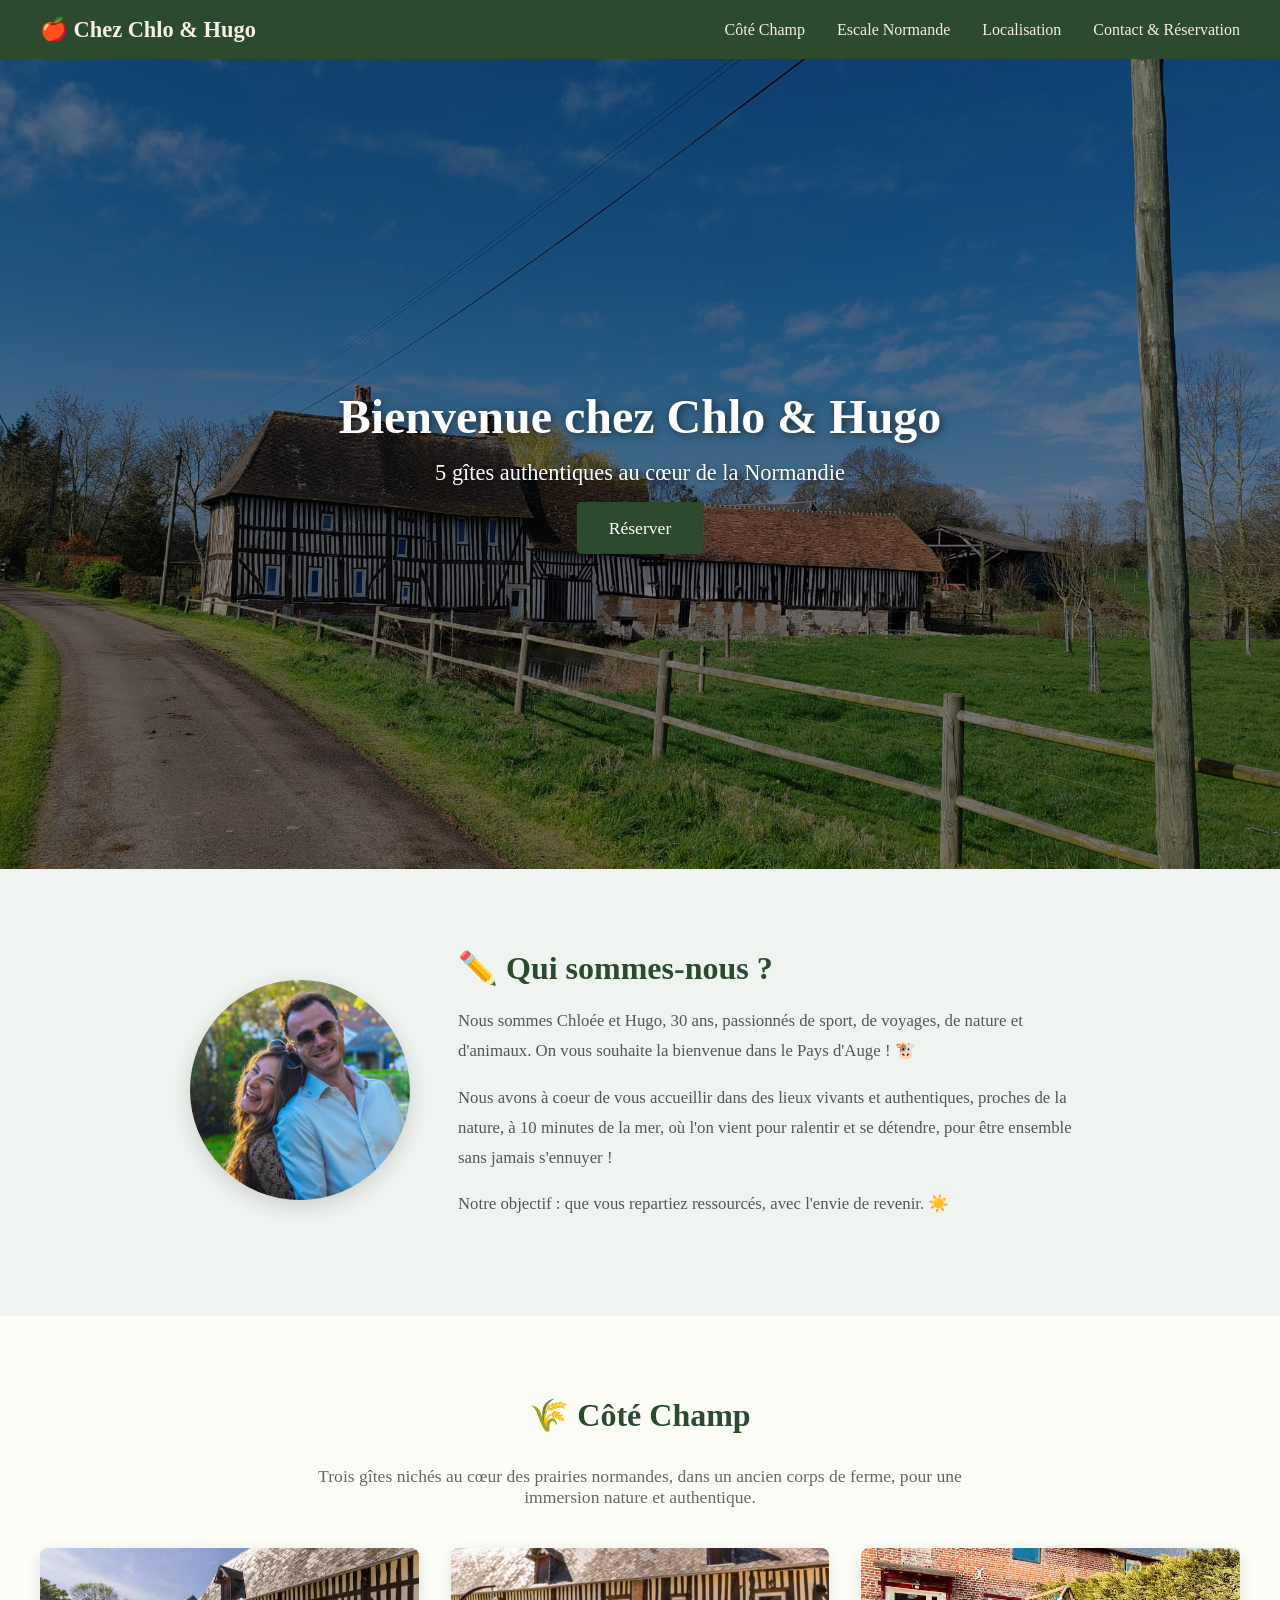
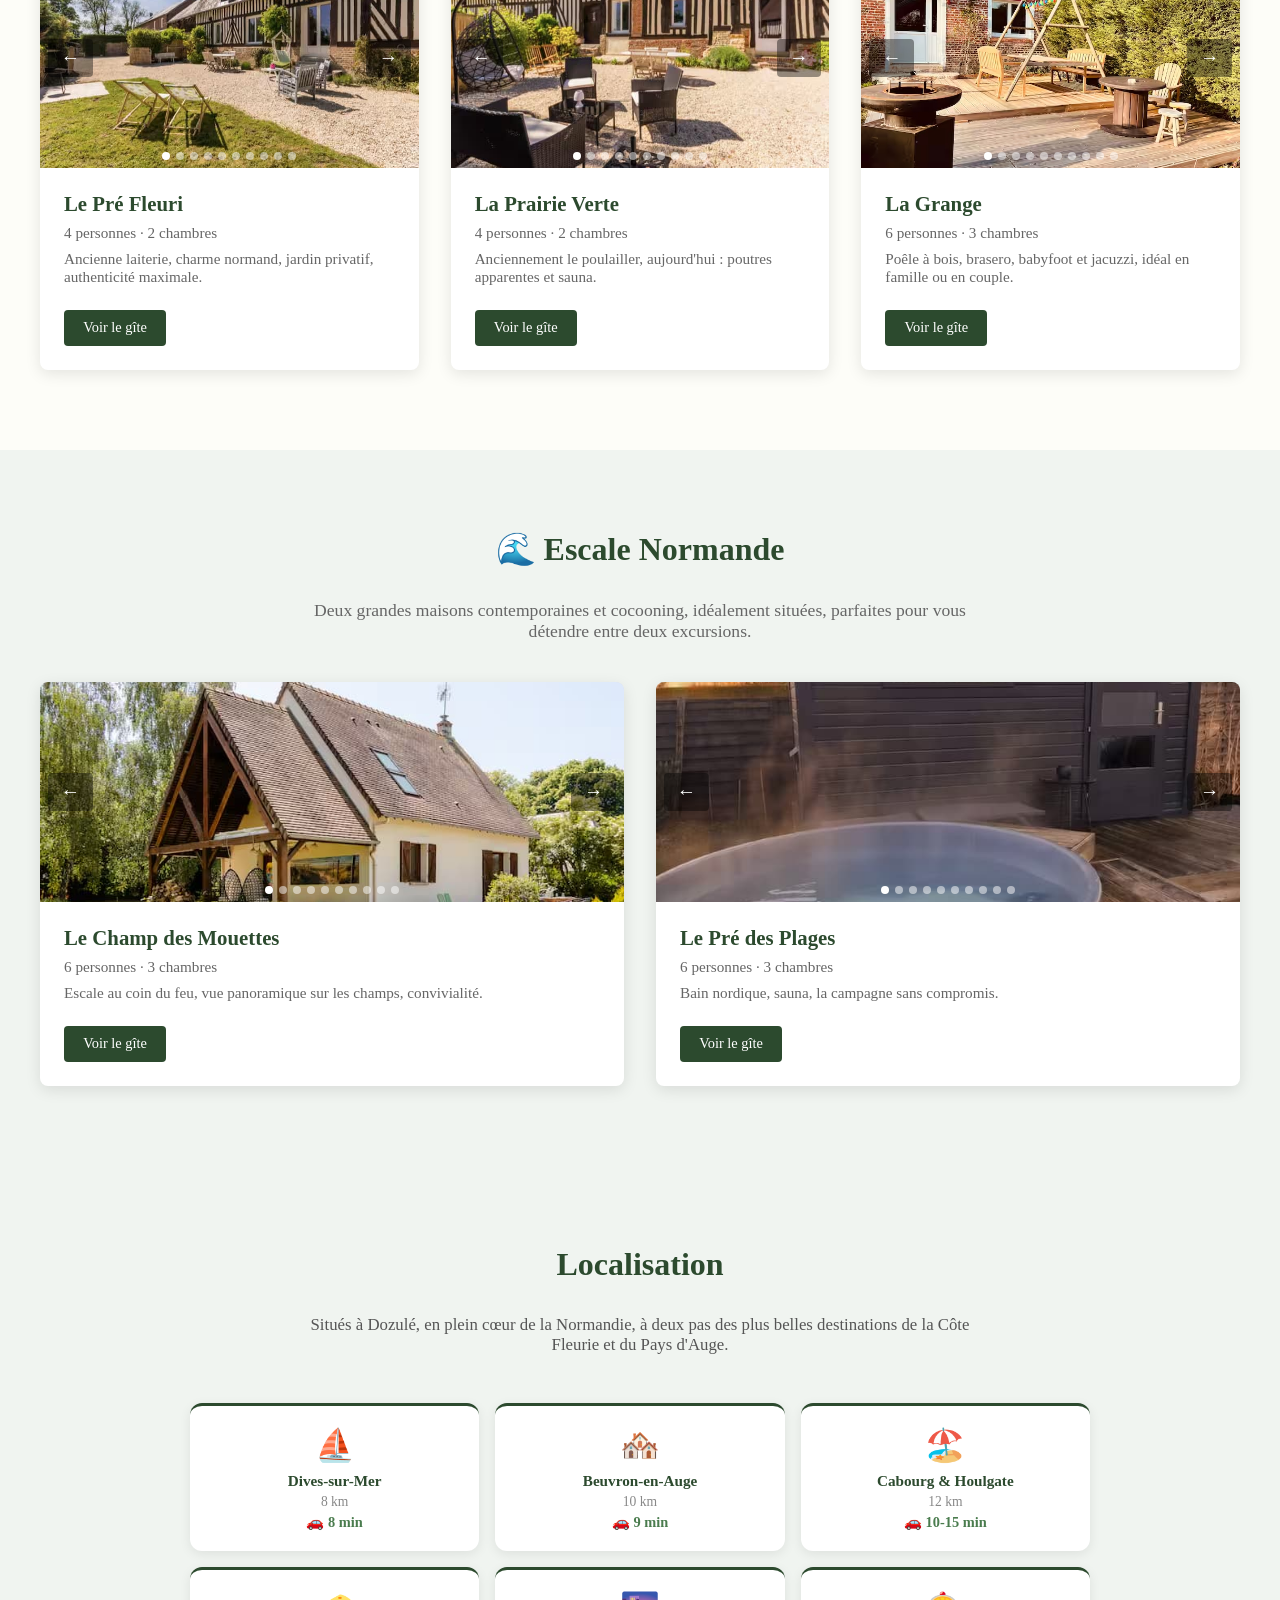
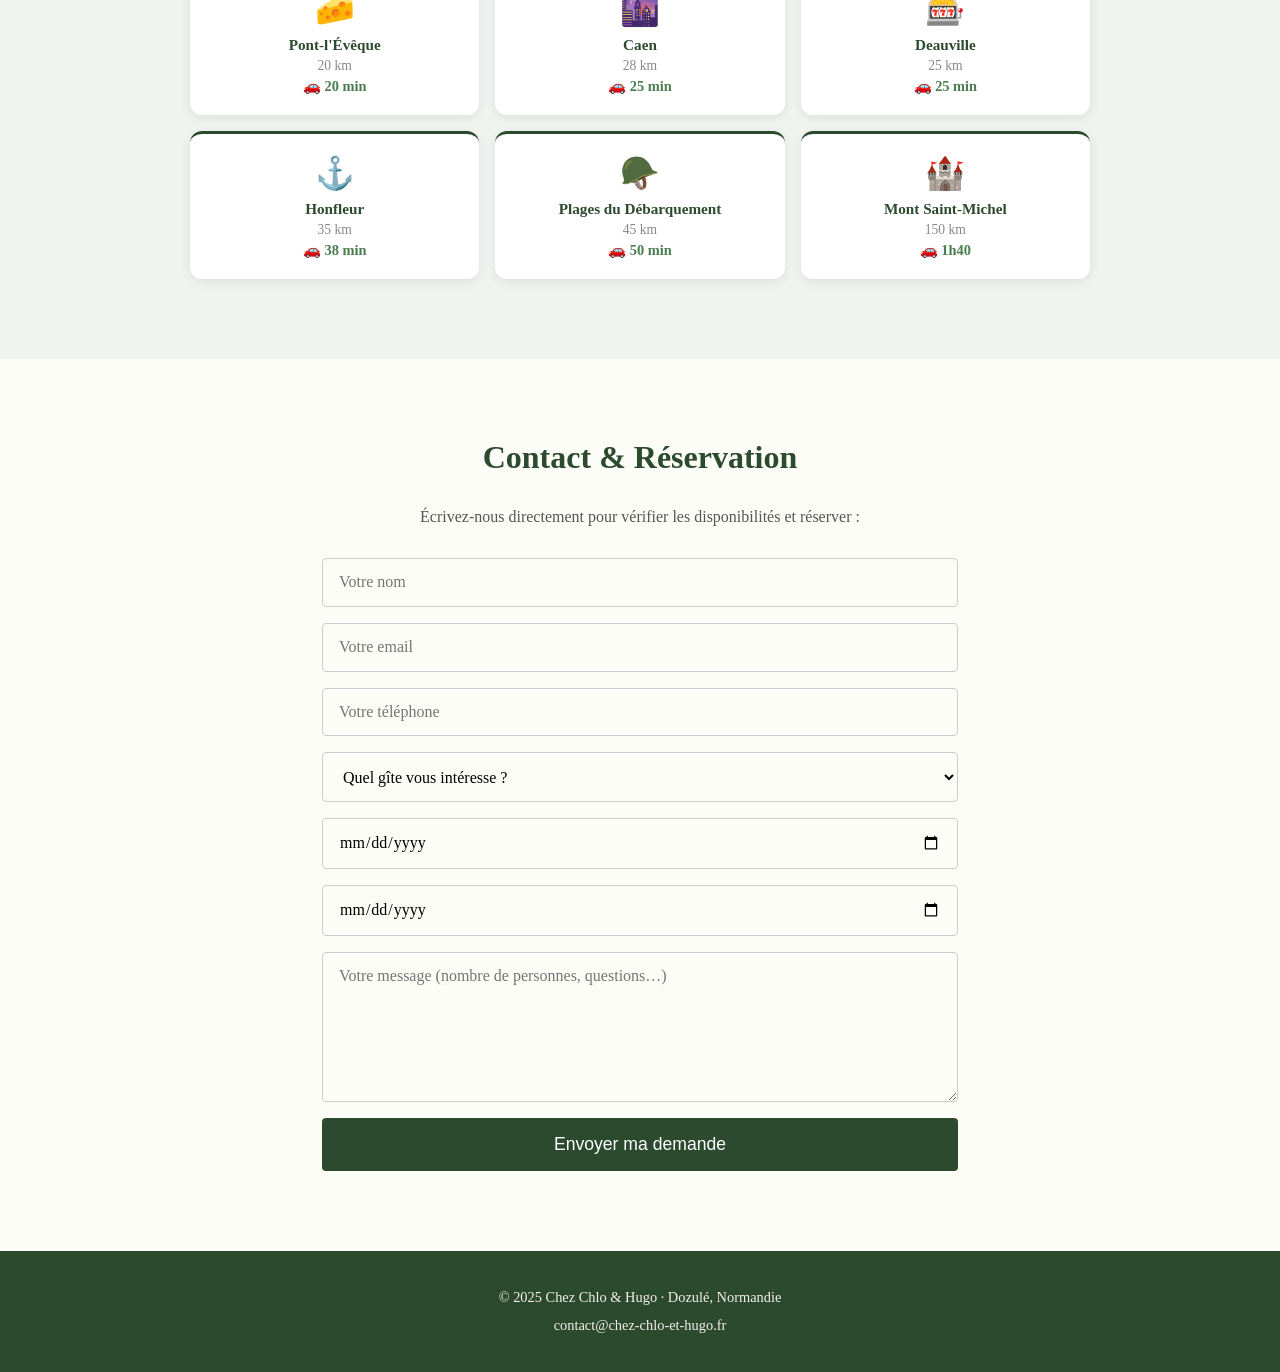
==== index.html @ c0b6c6bb "Premier commit - site Chez Chlo et Hugo" ====
<!DOCTYPE html>
<html lang="fr">
<head>
    <meta charset="UTF-8">
    <meta name="viewport" content="width=device-width, initial-scale=1.0">
    <title>Chez Chlo & Hugo — Gîtes en Normandie</title>
    <link rel="stylesheet" href="css/style.css">
</head>
<!-- LIGHTBOX -->
    <div id="lightbox">
        <button id="lightbox-fermer">✕</button>
        <button id="lightbox-gauche">&#8592;</button>
        <img id="lightbox-img" src="" alt="Photo agrandie">
        <button id="lightbox-droite">&#8594;</button>
    </div>
<body>

    <!-- HEADER -->
    <header>
        <nav>
            <div class="logo">🍎 Chez Chlo & Hugo</div>
            <ul>
                <li><a href="#cote-champ">Côté Champ</a></li>
                <li><a href="#escale-normande">Escale Normande</a></li>
                <li><a href="#localisation">Localisation</a></li>
                <li><a href="#contact">Contact & Réservation</a></li>
            </ul>
        </nav>
    </header>

    <!-- HERO -->
    <section id="hero">
        <div class="hero-contenu">
            <h1>Bienvenue chez Chlo & Hugo</h1>
            <p>5 gîtes authentiques au cœur de la Normandie</p>
            <a href="#contact" class="bouton">Réserver</a>
        </div>
    </section>

    <!-- QUI SOMMES-NOUS -->
    <section id="qui-sommes-nous">
        <div class="qui-inner">
            <div class="qui-photo">
                <img src="images/nous.jpg" alt="Chloée et Hugo">
            </div>
            <div class="qui-texte">
                <h2> ✏️ Qui sommes-nous ?</h2>
                <p>Nous sommes Chloée et Hugo, 30 ans, passionnés de sport, de voyages, de nature et d'animaux. On vous souhaite la bienvenue dans le Pays d'Auge ! 🐮</p>
                <p>Nous avons à coeur de vous accueillir dans des lieux vivants et authentiques, proches de la nature, à 10 minutes de la mer, où l'on vient pour ralentir et se détendre, pour être ensemble sans jamais s'ennuyer !</p>
                <p>Notre objectif : que vous repartiez ressourcés, avec l'envie de revenir. ☀️</p>
            </div>
        </div>
    </section>

    <!-- GROUPE 1 : CÔTÉ CHAMP -->
    <section id="cote-champ">
        <div class="section-inner">
            <h2>🌾 Côté Champ</h2>
            <p class="section-desc">Trois gîtes nichés au cœur des prairies normandes, dans un ancien corps de ferme, pour une immersion nature et authentique.</p>
            <div class="grille-gites">

                <!-- LE PRÉ FLEURI -->
                <div class="carte-gite">
                    <div class="carrousel">
                        <img class="carrousel-img" src="images/pre-fleuri-1.jpg" alt="Le Pré Fleuri">
                        <img class="carrousel-img" src="images/pre-fleuri-2.jpg" alt="Le Pré Fleuri">
                        <img class="carrousel-img" src="images/pre-fleuri-3.jpg" alt="Le Pré Fleuri">
                        <img class="carrousel-img" src="images/pre-fleuri-4.jpg" alt="Le Pré Fleuri">
                        <img class="carrousel-img" src="images/pre-fleuri-5.jpg" alt="Le Pré Fleuri">
                        <img class="carrousel-img" src="images/pre-fleuri-6.jpg" alt="Le Pré Fleuri">
                        <img class="carrousel-img" src="images/pre-fleuri-7.jpg" alt="Le Pré Fleuri">
                        <img class="carrousel-img" src="images/pre-fleuri-8.jpg" alt="Le Pré Fleuri">
                        <img class="carrousel-img" src="images/pre-fleuri-9.jpg" alt="Le Pré Fleuri">
                        <img class="carrousel-img" src="images/pre-fleuri-10.jpg" alt="Le Pré Fleuri">
                        <button class="btn-gauche">&#8592;</button>
                        <button class="btn-droite">&#8594;</button>
                        <div class="points">
                            <div class="point"></div>
                            <div class="point"></div>
                            <div class="point"></div>
                            <div class="point"></div>
                            <div class="point"></div>
                            <div class="point"></div>
                            <div class="point"></div>
                            <div class="point"></div>
                            <div class="point"></div>
                            <div class="point"></div>
                        </div>
                    </div>
                    <div class="carte-contenu">
                        <h3>Le Pré Fleuri</h3>
                        <p>4 personnes · 2 chambres</p>
                        <p>Ancienne laiterie, charme normand, jardin privatif, authenticité maximale.</p>
                        <a href="pre-fleuri.html" class="bouton-small">Voir le gîte</a>
                    </div>
                </div>

                <!-- LA PRAIRIE VERTE -->
                <div class="carte-gite">
                    <div class="carrousel">
                        <img class="carrousel-img" src="images/prairie-verte-1.jpg" alt="La Prairie Verte">
                        <img class="carrousel-img" src="images/prairie-verte-2.jpg" alt="La Prairie Verte">
                        <img class="carrousel-img" src="images/prairie-verte-3.jpg" alt="La Prairie Verte">
                        <img class="carrousel-img" src="images/prairie-verte-4.jpg" alt="La Prairie Verte">
                        <img class="carrousel-img" src="images/prairie-verte-5.jpg" alt="La Prairie Verte">
                        <img class="carrousel-img" src="images/prairie-verte-6.jpg" alt="La Prairie Verte">
                        <img class="carrousel-img" src="images/prairie-verte-7.jpg" alt="La Prairie Verte">
                        <img class="carrousel-img" src="images/prairie-verte-8.jpg" alt="La Prairie Verte">
                        <img class="carrousel-img" src="images/prairie-verte-9.jpg" alt="La Prairie Verte">
                        <img class="carrousel-img" src="images/prairie-verte-10.jpg" alt="La Prairie Verte">
                        <button class="btn-gauche">&#8592;</button>
                        <button class="btn-droite">&#8594;</button>
                        <div class="points">
                            <div class="point"></div>
                            <div class="point"></div>
                            <div class="point"></div>
                            <div class="point"></div>
                            <div class="point"></div>
                            <div class="point"></div>
                            <div class="point"></div>
                            <div class="point"></div>
                            <div class="point"></div>
                            <div class="point"></div>
                        </div>
                    </div>
                    <div class="carte-contenu">
                        <h3>La Prairie Verte</h3>
                        <p>4 personnes · 2 chambres</p>
                        <p>Anciennement le poulailler, aujourd'hui : poutres apparentes et sauna.</p>
                        <a href="prairie-verte.html" class="bouton-small">Voir le gîte</a>
                    </div>
                </div>

                <!-- LA GRANGE -->
                <div class="carte-gite">
                    <div class="carrousel">
                        <img class="carrousel-img" src="images/grange-1.jpg" alt="La Grange">
                        <img class="carrousel-img" src="images/grange-2.jpg" alt="La Grange">
                        <img class="carrousel-img" src="images/grange-3.jpg" alt="La Grange">
                        <img class="carrousel-img" src="images/grange-4.jpg" alt="La Grange">
                        <img class="carrousel-img" src="images/grange-5.jpg" alt="La Grange">
                        <img class="carrousel-img" src="images/grange-6.jpg" alt="La Grange">
                        <img class="carrousel-img" src="images/grange-7.jpg" alt="La Grange">
                        <img class="carrousel-img" src="images/grange-8.jpg" alt="La Grange">
                        <img class="carrousel-img" src="images/grange-9.jpg" alt="La Grange">
                        <img class="carrousel-img" src="images/grange-10.jpg" alt="La Grange">
                        <button class="btn-gauche">&#8592;</button>
                        <button class="btn-droite">&#8594;</button>
                        <div class="points">
                            <div class="point"></div>
                            <div class="point"></div>
                            <div class="point"></div>
                            <div class="point"></div>
                            <div class="point"></div>
                            <div class="point"></div>
                            <div class="point"></div>
                            <div class="point"></div>
                            <div class="point"></div>
                            <div class="point"></div>
                        </div>
                    </div>
                    <div class="carte-contenu">
                        <h3>La Grange</h3>
                        <p>6 personnes · 3 chambres</p>
                        <p>Poêle à bois, brasero, babyfoot et jacuzzi, idéal en famille ou en couple.</p>
                        <a href="grange.html" class="bouton-small">Voir le gîte</a>
                    </div>
                </div>

            </div>
        </div>
    </section>

    <!-- GROUPE 2 : ESCALE NORMANDE -->
    <section id="escale-normande">
        <div class="section-inner">
            <h2>🌊 Escale Normande</h2>
            <p class="section-desc">Deux grandes maisons contemporaines et cocooning, idéalement situées, parfaites pour vous détendre entre deux excursions.</p>
            <div class="grille-gites">

                <!-- LE CHAMP DES MOUETTES -->
                <div class="carte-gite">
                    <div class="carrousel">
                        <img class="carrousel-img" src="images/mouettes-1.jpg" alt="Le Champ des Mouettes">
                        <img class="carrousel-img" src="images/mouettes-2.jpg" alt="Le Champ des Mouettes">
                        <img class="carrousel-img" src="images/mouettes-3.jpg" alt="Le Champ des Mouettes">
                        <img class="carrousel-img" src="images/mouettes-4.jpg" alt="Le Champ des Mouettes">
                        <img class="carrousel-img" src="images/mouettes-5.jpg" alt="Le Champ des Mouettes">
                        <img class="carrousel-img" src="images/mouettes-6.jpg" alt="Le Champ des Mouettes">
                        <img class="carrousel-img" src="images/mouettes-7.jpg" alt="Le Champ des Mouettes">
                        <img class="carrousel-img" src="images/mouettes-8.jpg" alt="Le Champ des Mouettes">
                        <img class="carrousel-img" src="images/mouettes-9.jpg" alt="Le Champ des Mouettes">
                        <img class="carrousel-img" src="images/mouettes-10.jpg" alt="Le Champ des Mouettes">
                        <button class="btn-gauche">&#8592;</button>
                        <button class="btn-droite">&#8594;</button>
                        <div class="points">
                            <div class="point"></div>
                            <div class="point"></div>
                            <div class="point"></div>
                            <div class="point"></div>
                            <div class="point"></div>
                            <div class="point"></div>
                            <div class="point"></div>
                            <div class="point"></div>
                            <div class="point"></div>
                            <div class="point"></div>
                        </div>
                    </div>
                    <div class="carte-contenu">
                        <h3>Le Champ des Mouettes</h3>
                        <p>6 personnes · 3 chambres</p>
                        <p>Escale au coin du feu, vue panoramique sur les champs, convivialité.</p>
                        <a href="mouettes.html" class="bouton-small">Voir le gîte</a>
                    </div>
                </div>

                <!-- LE PRÉ DES PLAGES -->
                <div class="carte-gite">
                    <div class="carrousel">
                        <img class="carrousel-img" src="images/pre-plages-1.jpg" alt="Le Pré des Plages">
                        <img class="carrousel-img" src="images/pre-plages-2.jpg" alt="Le Pré des Plages">
                        <img class="carrousel-img" src="images/pre-plages-3.jpg" alt="Le Pré des Plages">
                        <img class="carrousel-img" src="images/pre-plages-4.jpg" alt="Le Pré des Plages">
                        <img class="carrousel-img" src="images/pre-plages-5.jpg" alt="Le Pré des Plages">
                        <img class="carrousel-img" src="images/pre-plages-6.jpg" alt="Le Pré des Plages">
                        <img class="carrousel-img" src="images/pre-plages-7.jpg" alt="Le Pré des Plages">
                        <img class="carrousel-img" src="images/pre-plages-8.jpg" alt="Le Pré des Plages">
                        <img class="carrousel-img" src="images/pre-plages-9.jpg" alt="Le Pré des Plages">
                        <img class="carrousel-img" src="images/pre-plages-10.jpg" alt="Le Pré des Plages">
                        <button class="btn-gauche">&#8592;</button>
                        <button class="btn-droite">&#8594;</button>
                        <div class="points">
                            <div class="point"></div>
                            <div class="point"></div>
                            <div class="point"></div>
                            <div class="point"></div>
                            <div class="point"></div>
                            <div class="point"></div>
                            <div class="point"></div>
                            <div class="point"></div>
                            <div class="point"></div>
                            <div class="point"></div>
                        </div>
                    </div>
                    <div class="carte-contenu">
                        <h3>Le Pré des Plages</h3>
                        <p>6 personnes · 3 chambres</p>
                        <p>Bain nordique, sauna, la campagne sans compromis.</p>
                        <a href="pre-des-plages.html" class="bouton-small">Voir le gîte</a>
                    </div>
                </div>

            </div>
        </div>
    </section>

    <!-- LOCALISATION -->
    <section id="localisation">
        <h2>Localisation</h2>
        <p class="section-desc">Situés à Dozulé, en plein cœur de la Normandie, à deux pas des plus belles destinations de la Côte Fleurie et du Pays d'Auge.</p>

        <div class="distances-grid">

            <div class="distance-card">
                <div class="distance-emoji">⛵</div>
                <div class="distance-ville">Dives-sur-Mer</div>
                <div class="distance-km">8 km</div>
                <div class="distance-temps">🚗 8 min</div>
            </div>

            <div class="distance-card">
                <div class="distance-emoji">🏘️</div>
                <div class="distance-ville">Beuvron-en-Auge</div>
                <div class="distance-km">10 km</div>
                <div class="distance-temps">🚗 9 min</div>
            </div>

            <div class="distance-card">
                <div class="distance-emoji">🏖️</div>
                <div class="distance-ville">Cabourg & Houlgate</div>
                <div class="distance-km">12 km</div>
                <div class="distance-temps">🚗 10-15 min</div>
            </div>

                        <div class="distance-card">
                <div class="distance-emoji">🧀</div>
                <div class="distance-ville">Pont-l'Évêque</div>
                <div class="distance-km">20 km</div>
                <div class="distance-temps">🚗 20 min</div>
            </div>

            <div class="distance-card">
                <div class="distance-emoji">🌆</div>
                <div class="distance-ville">Caen</div>
                <div class="distance-km">28 km</div>
                <div class="distance-temps">🚗 25 min</div>
            </div>

            <div class="distance-card">
                <div class="distance-emoji">🎰</div>
                <div class="distance-ville">Deauville</div>
                <div class="distance-km">25 km</div>
                <div class="distance-temps">🚗 25 min</div>
            </div>

            <div class="distance-card">
                <div class="distance-emoji">⚓</div>
                <div class="distance-ville">Honfleur</div>
                <div class="distance-km">35 km</div>
                <div class="distance-temps">🚗 38 min</div>
            </div>

            <div class="distance-card">
                <div class="distance-emoji">🪖</div>
                <div class="distance-ville">Plages du Débarquement</div>
                <div class="distance-km">45 km</div>
                <div class="distance-temps">🚗 50 min</div>
            </div>

            <div class="distance-card">
                <div class="distance-emoji">🏰</div>
                <div class="distance-ville">Mont Saint-Michel</div>
                <div class="distance-km">150 km</div>
                <div class="distance-temps">🚗 1h40</div>
            </div>

        </div>
    </section>

    <!-- CONTACT -->
    <section id="contact">
        <h2>Contact & Réservation</h2>
        <p>Écrivez-nous directement pour vérifier les disponibilités et réserver :</p>
        <form id="formulaire">
            <input type="text" placeholder="Votre nom" required>
            <input type="email" placeholder="Votre email" required>
            <input type="tel" placeholder="Votre téléphone">
            <select>
                <option value="">Quel gîte vous intéresse ?</option>
                <optgroup label="🌾 Côté Champ">
                    <option>Le Pré Fleuri</option>
                    <option>La Prairie Verte</option>
                    <option>La Grange</option>
                </optgroup>
                <optgroup label="🌊 Escale Normande">
                    <option>Le Champ des Mouettes</option>
                    <option>Le Pré des Plages</option>
                </optgroup>
            </select>
            <input type="date" placeholder="Date d'arrivée">
            <input type="date" placeholder="Date de départ">
            <textarea placeholder="Votre message (nombre de personnes, questions…)"></textarea>
            <button type="submit">Envoyer ma demande</button>
        </form>
    </section>

    <!-- FOOTER -->
    <footer>
        <p>© 2025 Chez Chlo & Hugo · Dozulé, Normandie</p>
        <p>contact@chez-chlo-et-hugo.fr</p>
    </footer>

    <script src="js/script.js"></script>
</body>
</html>
---- css/style.css ----
/* ========================
   BASE & TYPOGRAPHIE
======================== */
* {
    margin: 0;
    padding: 0;
    box-sizing: border-box;
}

body {
    font-family: 'Georgia', serif;
    color: #333;
    background-color: #fdfdf8;
}

h1, h2, h3 {
    font-family: 'Georgia', serif;
    color: #2c4a2e;
}

h2 {
    font-size: 2rem;
    text-align: center;
    margin-bottom: 2rem;
}

a {
    text-decoration: none;
    color: inherit;
}

/* ========================
   NAVIGATION
======================== */
header {
    background-color: #2c4a2e;
    padding: 1rem 2rem;
    position: sticky;
    top: 0;
    z-index: 100;
}

nav {
    display: flex;
    justify-content: space-between;
    align-items: center;
    max-width: 1200px;
    margin: 0 auto;
}

.logo {
    color: #f5f0e8;
    font-size: 1.4rem;
    font-weight: bold;
}

nav ul {
    list-style: none;
    display: flex;
    gap: 2rem;
}

nav ul li a {
    color: #f5f0e8;
    font-size: 1rem;
    transition: color 0.3s;
}

nav ul li a:hover {
    color: #c8e6c9;
}

/* ========================
   HERO
======================== */
#hero {
background: linear-gradient(rgba(0,0,0,0.45), rgba(0,0,0,0.45)),
            url('../images/hero.jpg') center/cover no-repeat;
            
    height: 90vh;
    display: flex;
    align-items: center;
    justify-content: center;
    text-align: center;
    color: white;
}

.hero-contenu h1 {
    font-size: 3rem;
    color: white;
    margin-bottom: 1rem;
    text-shadow: 2px 2px 8px rgba(0,0,0,0.5);
}

.hero-contenu p {
    font-size: 1.4rem;
    margin-bottom: 2rem;
    text-shadow: 1px 1px 4px rgba(0,0,0,0.5);
}

.bouton {
    background-color: #2c4a2e;
    color: white;
    padding: 1rem 2rem;
    border-radius: 4px;
    font-size: 1.1rem;
    transition: background-color 0.3s;
}

.bouton:hover {
    background-color: #4a7c4e;
}

/* ========================
   GROUPES DE GÎTES
======================== */
#cote-champ {
    padding: 5rem 2rem;
    background-color: #fdfdf8;
}

#escale-normande {
    padding: 5rem 2rem;
    background-color: #f0f4f0;
}

.section-inner {
    max-width: 1200px;
    margin: 0 auto;
}

.section-desc {
    text-align: center;
    color: #666;
    font-size: 1.1rem;
    margin-bottom: 2.5rem;
    max-width: 700px;
    margin-left: auto;
    margin-right: auto;
}

/* ========================
   GRILLE GÎTES
======================== */
.grille-gites {
    display: grid;
    grid-template-columns: repeat(auto-fit, minmax(300px, 1fr));
    gap: 2rem;
}

.carte-gite {
    background: white;
    border-radius: 8px;
    overflow: hidden;
    box-shadow: 0 4px 15px rgba(0,0,0,0.1);
    transition: transform 0.3s;
}

.carte-gite:hover {
    transform: translateY(-5px);
}

.carte-contenu {
    padding: 1.5rem;
}

.carte-contenu h3 {
    font-size: 1.3rem;
    margin-bottom: 0.5rem;
}

.carte-contenu p {
    color: #666;
    margin-bottom: 0.5rem;
    font-size: 0.95rem;
}

.bouton-small {
    display: inline-block;
    margin-top: 1rem;
    background-color: #2c4a2e;
    color: white;
    padding: 0.6rem 1.2rem;
    border-radius: 4px;
    font-size: 0.9rem;
    transition: background-color 0.3s;
}

.bouton-small:hover {
    background-color: #4a7c4e;
}

/* ========================
   CARROUSEL
======================== */
.carrousel {
    position: relative;
    width: 100%;
    height: 220px;
    overflow: hidden;
    background-color: #ddd;
}

.carrousel-img {
    position: absolute;
    width: 100%;
    height: 100%;
    object-fit: cover;
    opacity: 0;
    transition: opacity 0.5s ease;
    pointer-events: none;
}

.carrousel-img.active {
    opacity: 1;
    pointer-events: auto;
}

.btn-gauche,
.btn-droite {
    position: absolute;
    top: 50%;
    transform: translateY(-50%);
    background-color: rgba(0,0,0,0.4);
    color: white;
    border: none;
    padding: 0.5rem 0.8rem;
    font-size: 1.2rem;
    cursor: pointer;
    z-index: 10;
    border-radius: 4px;
    transition: background-color 0.3s;
}

.btn-gauche { left: 8px; }
.btn-droite { right: 8px; }

.btn-gauche:hover,
.btn-droite:hover {
    background-color: rgba(0,0,0,0.7);
}

.points {
    position: absolute;
    bottom: 8px;
    width: 100%;
    display: flex;
    justify-content: center;
    gap: 6px;
    z-index: 10;
}

.point {
    width: 8px;
    height: 8px;
    border-radius: 50%;
    background-color: rgba(255,255,255,0.5);
    cursor: pointer;
    transition: background-color 0.3s;
}

.point.active {
    background-color: white;
}

/* ========================
   LOCALISATION
======================== */
#localisation {
    background-color: #f0f4f0;
    padding: 5rem 2rem;
    text-align: center;
}

#localisation p {
    max-width: 700px;
    margin: 0 auto;
    font-size: 1.1rem;
    color: #555;
}

/* ========================
   CONTACT
======================== */
#contact {
    padding: 5rem 2rem;
    max-width: 700px;
    margin: 0 auto;
}

#contact p {
    text-align: center;
    margin-bottom: 2rem;
    color: #555;
}

#formulaire {
    display: flex;
    flex-direction: column;
    gap: 1rem;
}

#formulaire input,
#formulaire select,
#formulaire textarea {
    padding: 0.9rem 1rem;
    border: 1px solid #ccc;
    border-radius: 4px;
    font-size: 1rem;
    font-family: 'Georgia', serif;
    background-color: #fdfdf8;
}

#formulaire textarea {
    height: 150px;
    resize: vertical;
}

#formulaire button {
    background-color: #2c4a2e;
    color: white;
    padding: 1rem;
    border: none;
    border-radius: 4px;
    font-size: 1.1rem;
    cursor: pointer;
    transition: background-color 0.3s;
}

#formulaire button:hover {
    background-color: #4a7c4e;
}

/* ========================
   FOOTER
======================== */
footer {
    background-color: #2c4a2e;
    color: #f5f0e8;
    text-align: center;
    padding: 2rem;
    font-size: 0.9rem;
    line-height: 2;
}

/* ========================
   RESPONSIVE MOBILE
======================== */
@media (max-width: 768px) {
    .hero-contenu h1 {
        font-size: 2rem;
    }

    nav ul {
        display: none;
    }

    .grille-gites {
        grid-template-columns: 1fr;
    }
}
/* ========================
   LIGHTBOX
======================== */
#lightbox {
    display: none;
    position: fixed;
    top: 0; left: 0;
    width: 100%; height: 100%;
    background-color: rgba(0,0,0,0.92);
    z-index: 1000;
    justify-content: center;
    align-items: center;
}

#lightbox.active {
    display: flex;
}

#lightbox-img {
    max-width: 90%;
    max-height: 85vh;
    object-fit: contain;
    border-radius: 4px;
    box-shadow: 0 0 40px rgba(0,0,0,0.8);
}

#lightbox-fermer {
    position: absolute;
    top: 1rem; right: 1.5rem;
    background: none;
    border: none;
    color: white;
    font-size: 2rem;
    cursor: pointer;
    transition: color 0.3s;
}

#lightbox-fermer:hover {
    color: #ccc;
}

#lightbox-gauche,
#lightbox-droite {
    position: absolute;
    top: 50%;
    transform: translateY(-50%);
    background-color: rgba(255,255,255,0.15);
    border: none;
    color: white;
    font-size: 2rem;
    padding: 1rem;
    cursor: pointer;
    border-radius: 4px;
    transition: background-color 0.3s;
}

#lightbox-gauche { left: 1.5rem; }
#lightbox-droite { right: 1.5rem; }

#lightbox-gauche:hover,
#lightbox-droite:hover {
    background-color: rgba(255,255,255,0.3);
}

/* ========================
   QUI SOMMES-NOUS
======================== */
#qui-sommes-nous {
    padding: 5rem 2rem;
    background-color: #f0f4f0;
}

.qui-inner {
    max-width: 900px;
    margin: 0 auto;
    display: flex;
    align-items: center;
    gap: 3rem;
}

.qui-photo img {
    width: 220px;
    height: 220px;
    border-radius: 50%;
    object-fit: cover;
    object-position: top;
    box-shadow: 0 6px 20px rgba(0,0,0,0.15);
    flex-shrink: 0;
}

.qui-texte h2 {
    text-align: left;
    margin-bottom: 1.2rem;
}

.qui-texte p {
    color: #555;
    font-size: 1.05rem;
    line-height: 1.8;
    margin-bottom: 1rem;
}

@media (max-width: 768px) {
    .qui-inner {
        flex-direction: column;
        text-align: center;
    }

    .qui-texte h2 {
        text-align: center;
    }
}
/* ========================
   DISTANCES
======================== */
#localisation {
    padding: 5rem 2rem;
    background-color: #f0f4f0;
    text-align: center;
}

#localisation .section-desc {
    max-width: 700px;
    margin: 0 auto 3rem;
    font-size: 1.05rem;
    color: #555;
}

.distances-grid {
    display: grid;
    grid-template-columns: repeat(3, 1fr);
    gap: 16px;
    max-width: 900px;
    margin: 0 auto;
}

.distance-card {
    background: white;
    border-radius: 12px;
    padding: 20px 14px;
    text-align: center;
    box-shadow: 0 3px 12px rgba(0,0,0,0.08);
    border-top: 3px solid #2c4a2e;
    transition: transform 0.3s;
}

.distance-card:hover {
    transform: translateY(-4px);
}

.distance-emoji {
    font-size: 2rem;
    margin-bottom: 8px;
}

.distance-ville {
    font-size: 0.95rem;
    font-weight: bold;
    color: #2c4a2e;
    margin-bottom: 4px;
}

.distance-km {
    font-size: 0.85rem;
    color: #888;
    margin-bottom: 4px;
}

.distance-temps {
    font-size: 0.9rem;
    color: #4a7c4e;
    font-weight: bold;
}

@media (max-width: 768px) {
    .distances-grid {
        grid-template-columns: repeat(2, 1fr);
    }
}
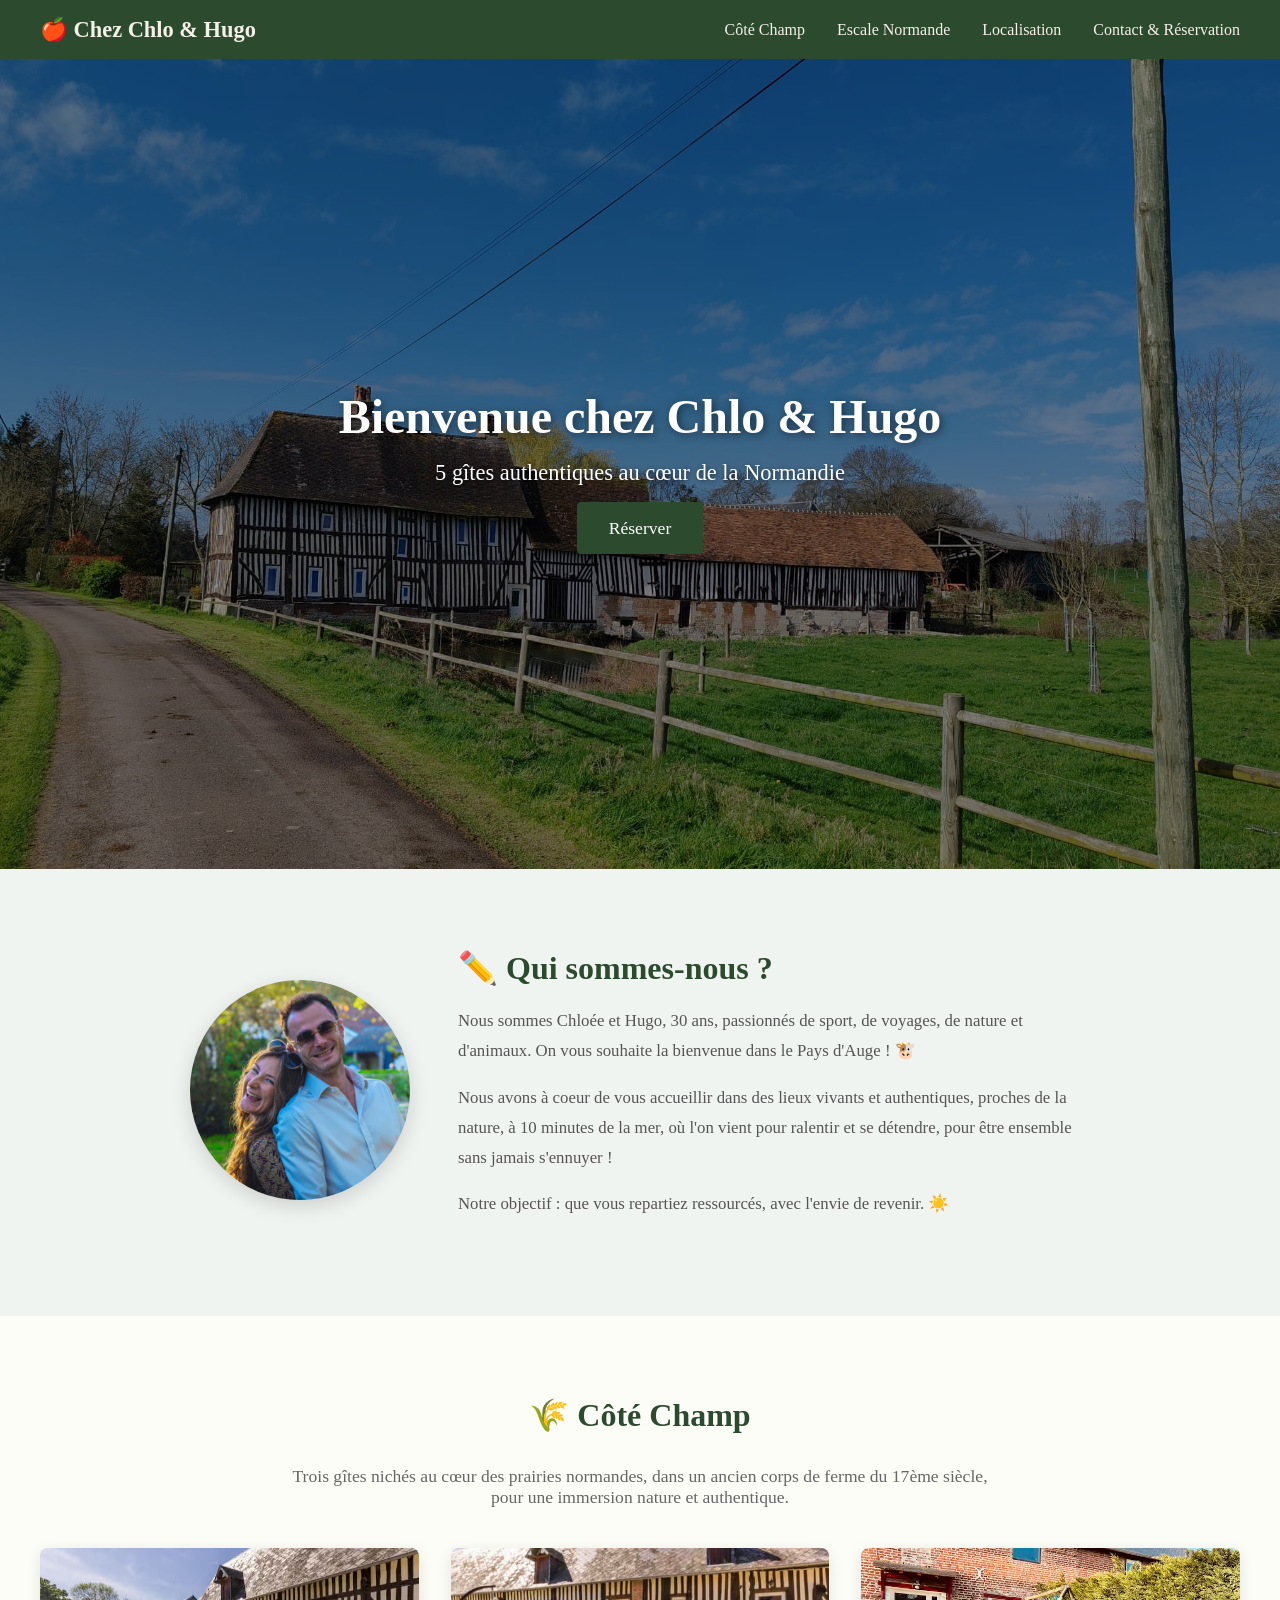
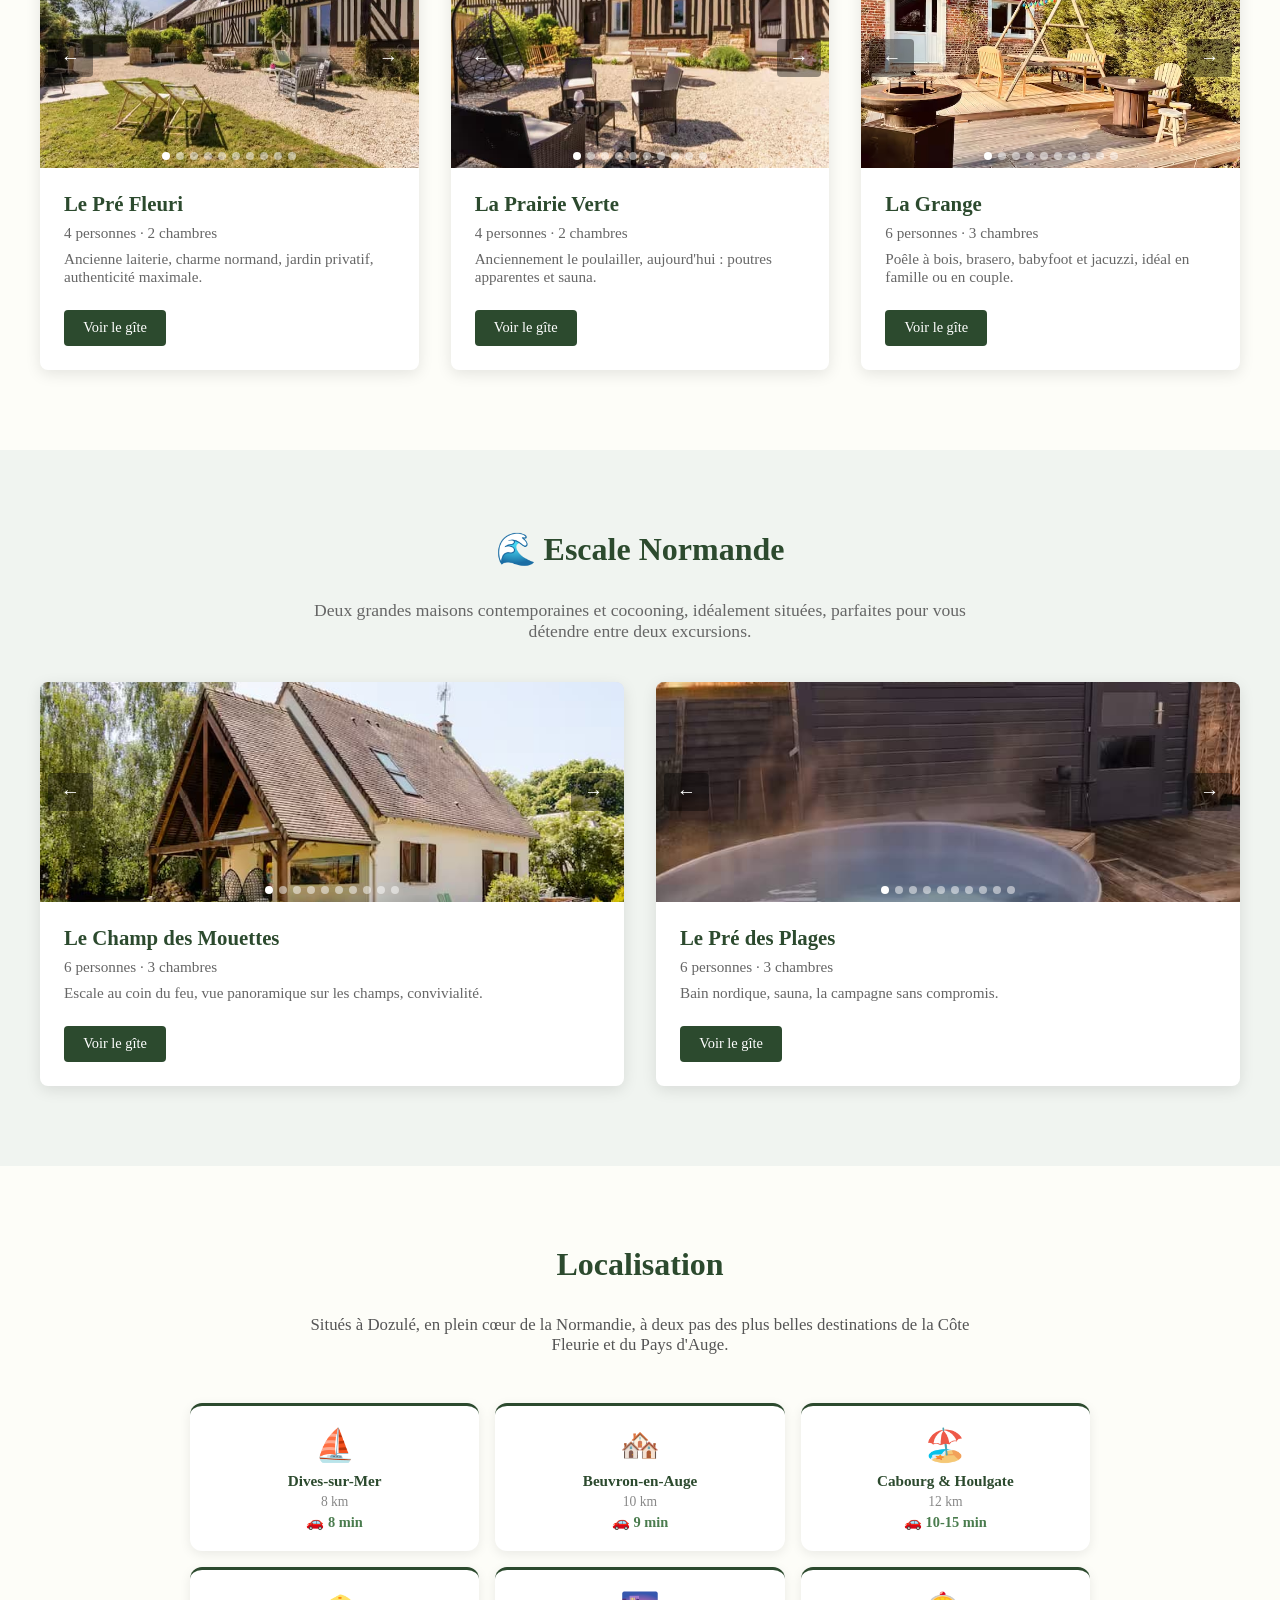
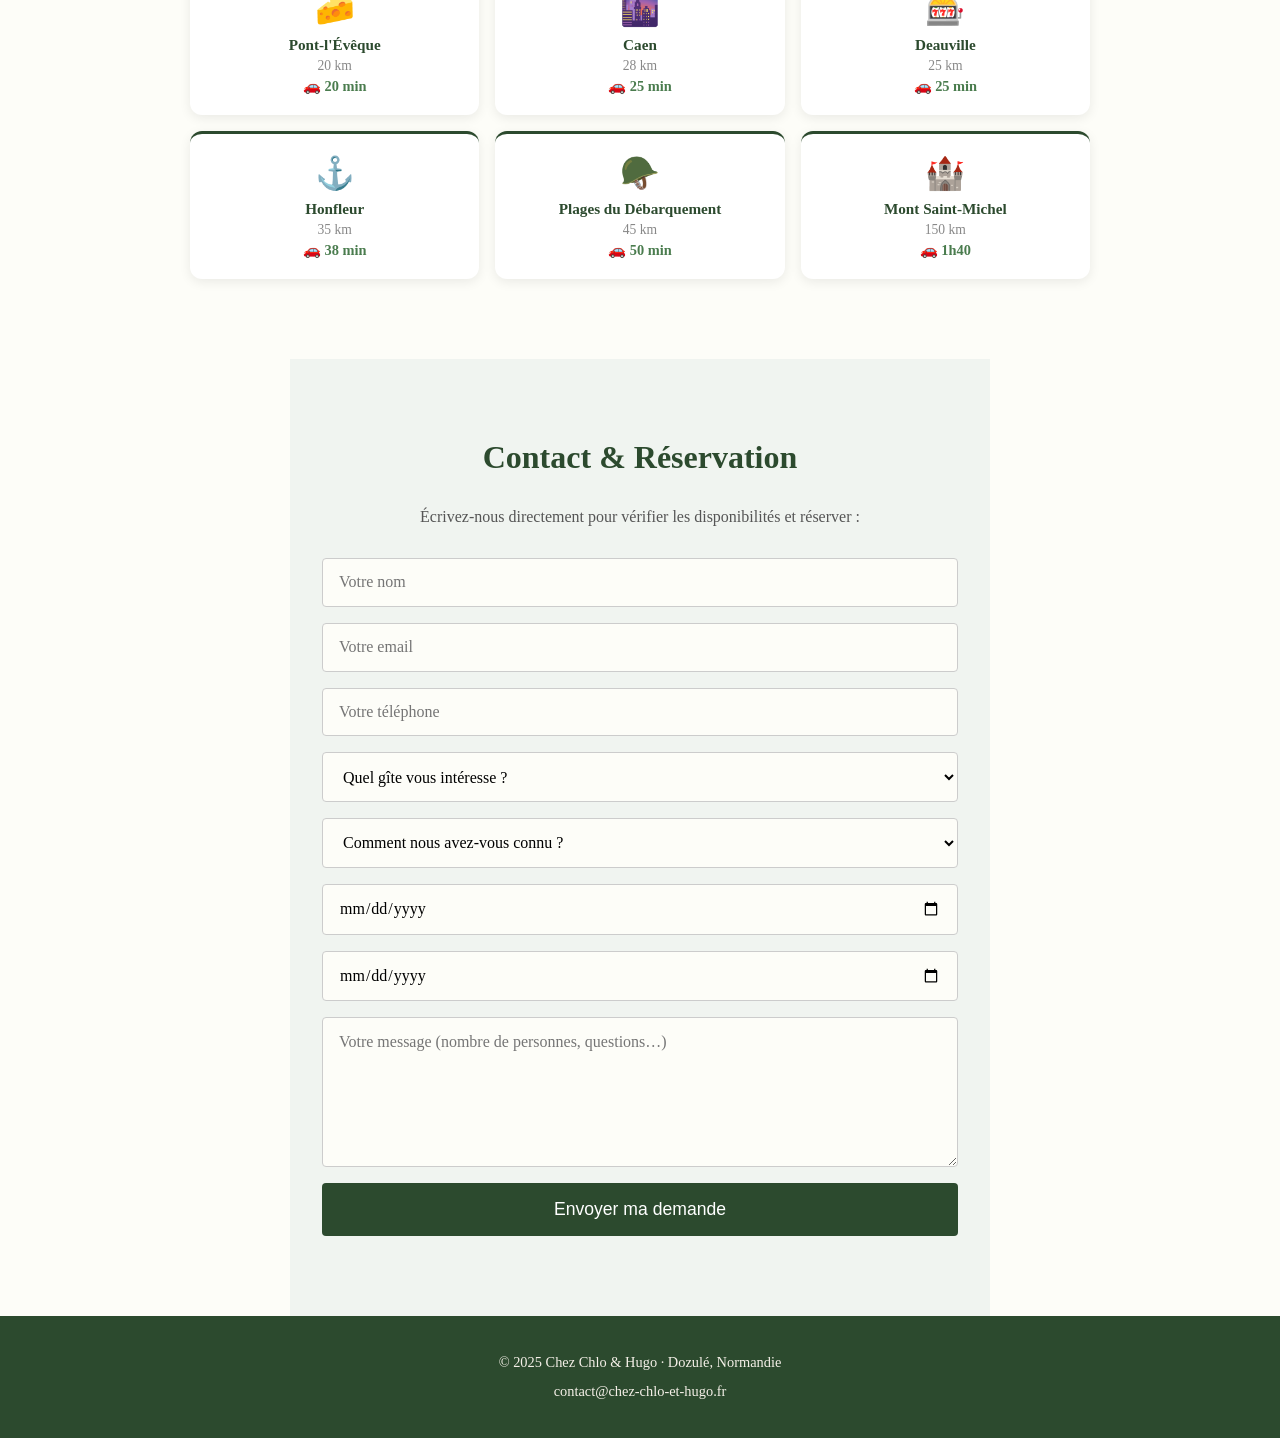
==== commit 99a8d3e5: "Ajout formulaire comment nous avez vous connu, révision couleur des blocs, ajout description 17ème s" ====
--- a/index.html
+++ b/index.html
@@ -56,7 +56,7 @@
     <section id="cote-champ">
         <div class="section-inner">
             <h2>🌾 Côté Champ</h2>
-            <p class="section-desc">Trois gîtes nichés au cœur des prairies normandes, dans un ancien corps de ferme, pour une immersion nature et authentique.</p>
+            <p class="section-desc">Trois gîtes nichés au cœur des prairies normandes, dans un ancien corps de ferme du 17ème siècle, pour une immersion nature et authentique.</p>
             <div class="grille-gites">
 
                 <!-- LE PRÉ FLEURI -->
@@ -347,6 +347,12 @@
                     <option>Le Pré des Plages</option>
                 </optgroup>
             </select>
+            <select>
+                <option value="">Comment nous avez-vous connu ?</option>
+                <option>Recommandation d'un proche</option>
+                <option>Je suis déjà venu</option>
+                <option>Autre</option>
+            </select>
             <input type="date" placeholder="Date d'arrivée">
             <input type="date" placeholder="Date de départ">
             <textarea placeholder="Votre message (nombre de personnes, questions…)"></textarea>
--- a/css/style.css
+++ b/css/style.css
@@ -282,7 +282,7 @@
 /* ========================
    CONTACT
 ======================== */
-#contact {
+#contact {background-color: #f0f4f0;
     padding: 5rem 2rem;
     max-width: 700px;
     margin: 0 auto;
@@ -476,7 +476,7 @@
 ======================== */
 #localisation {
     padding: 5rem 2rem;
-    background-color: #f0f4f0;
+    background-color: #fdfdf8;
     text-align: center;
 }
 
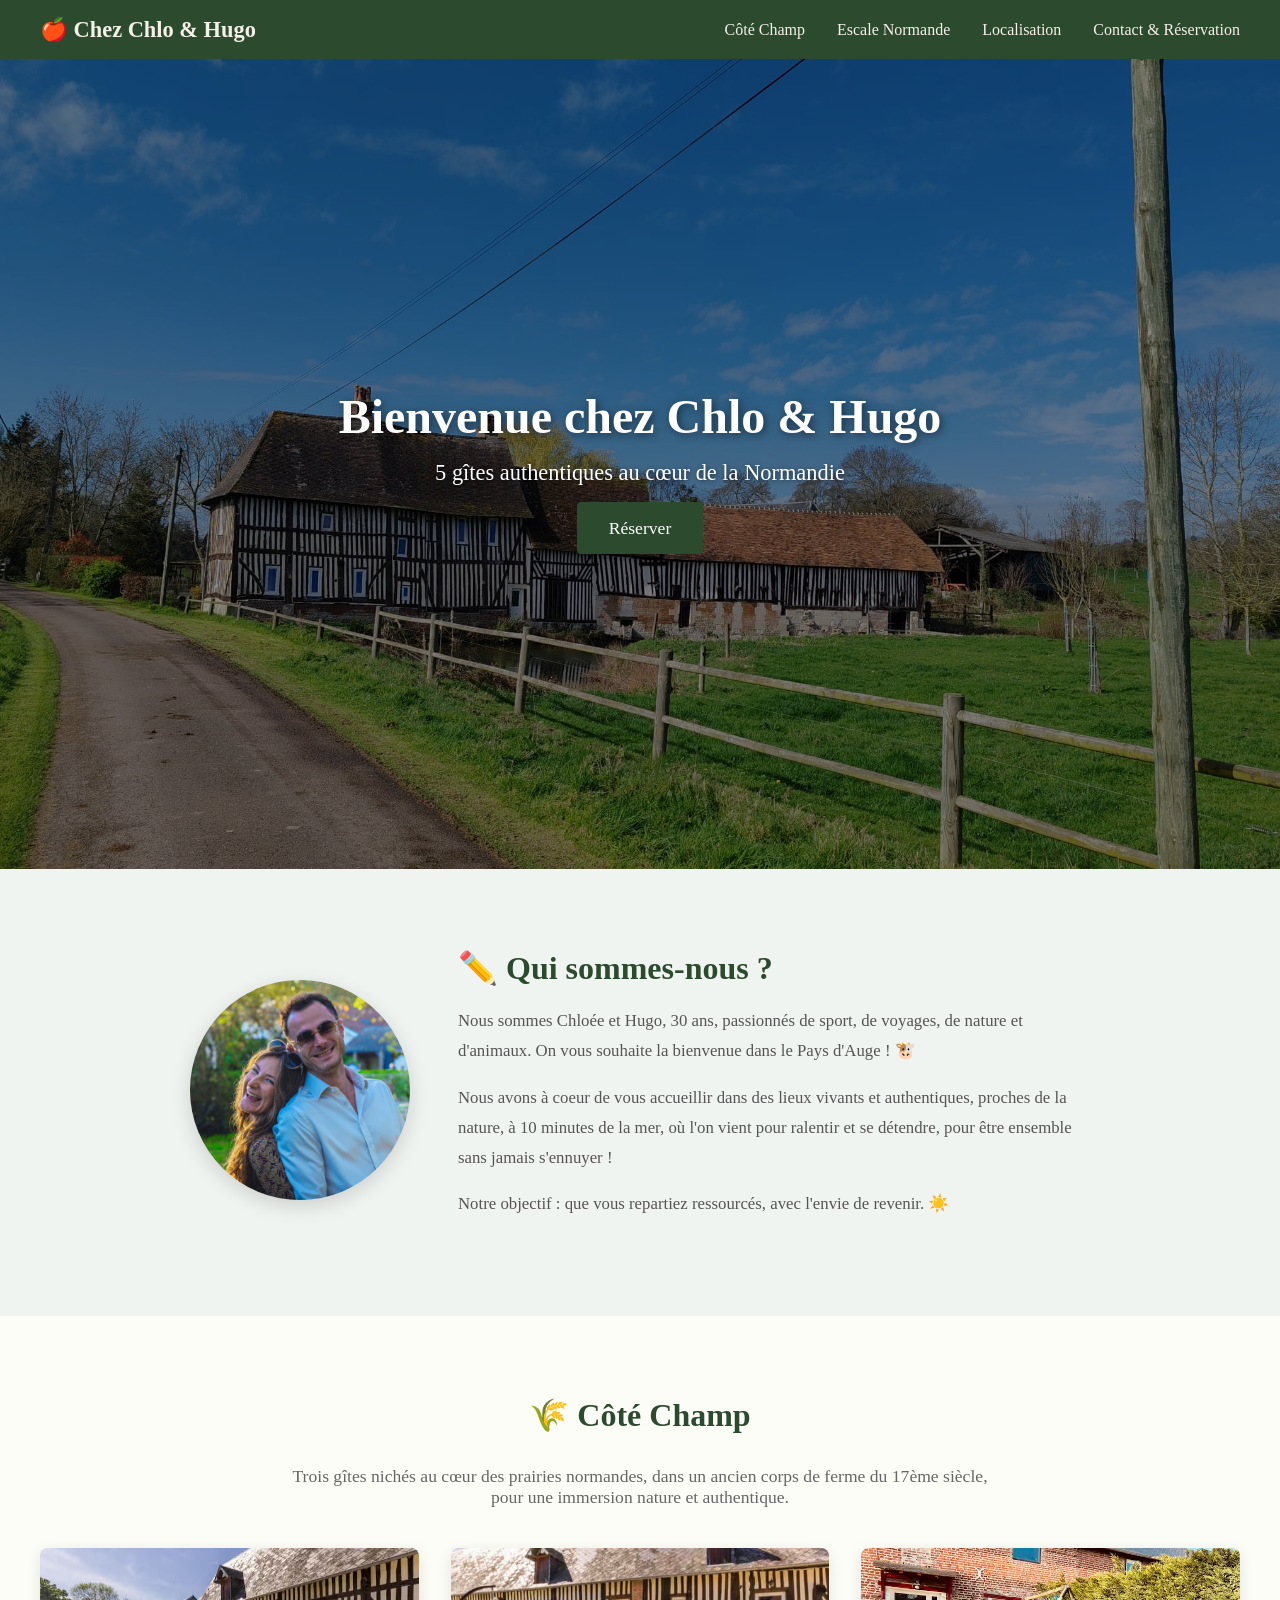
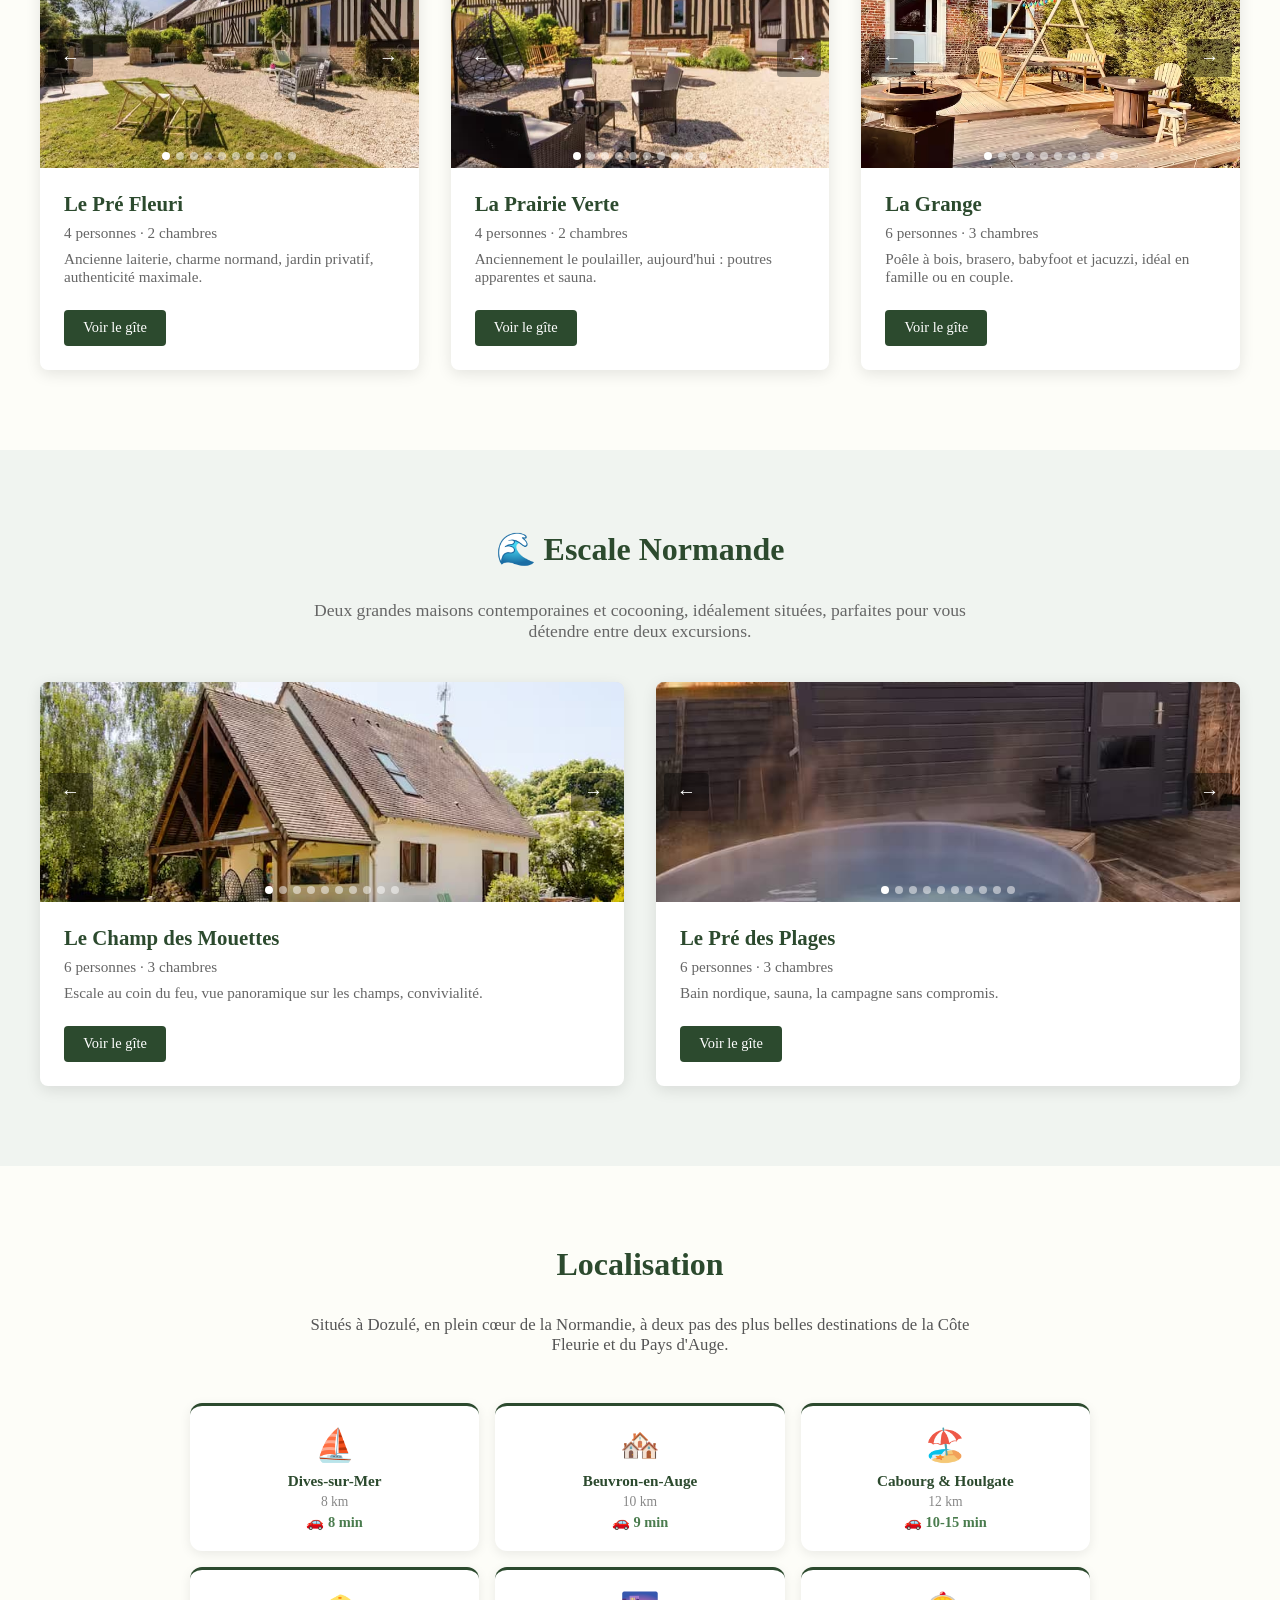
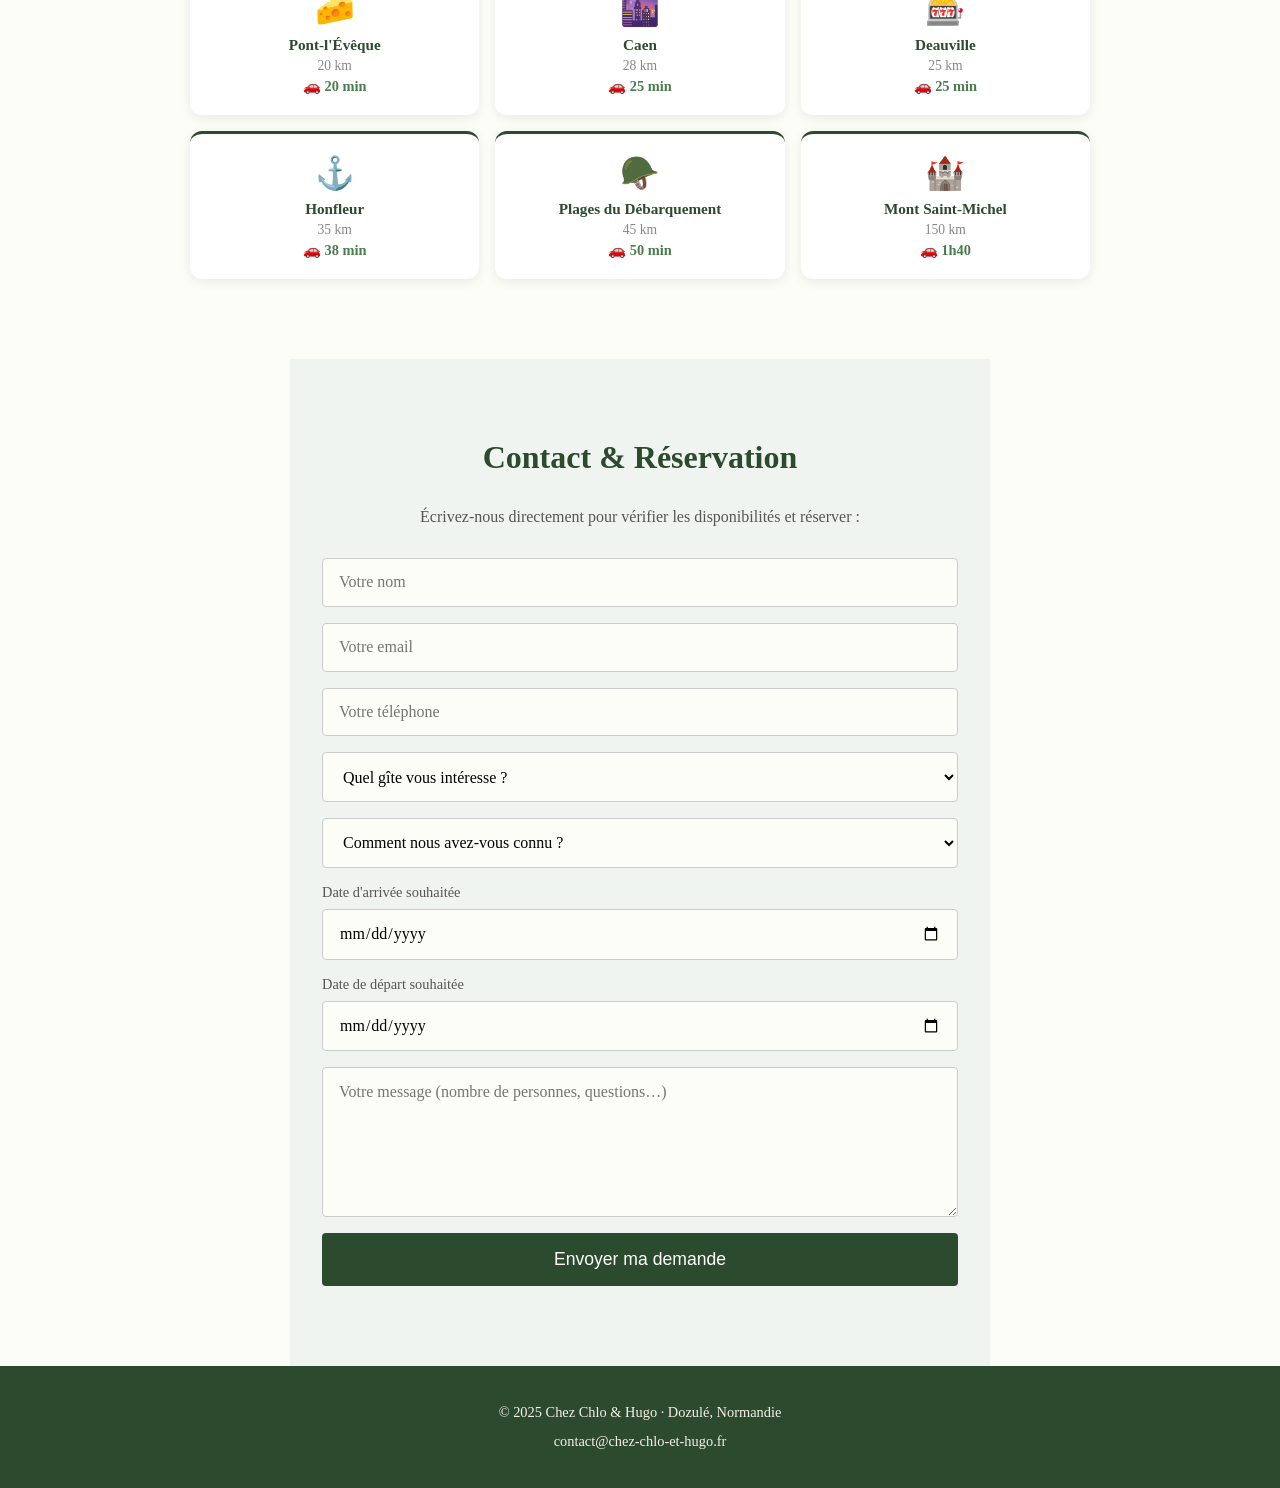
==== commit d7fd6058: "correction formulaire dates" ====
--- a/index.html
+++ b/index.html
@@ -353,8 +353,10 @@
                 <option>Je suis déjà venu</option>
                 <option>Autre</option>
             </select>
-            <input type="date" placeholder="Date d'arrivée">
-            <input type="date" placeholder="Date de départ">
+            <label class="form-label">Date d'arrivée souhaitée</label>
+            <input type="date">
+            <label class="form-label">Date de départ souhaitée</label>
+            <input type="date">          
             <textarea placeholder="Votre message (nombre de personnes, questions…)"></textarea>
             <button type="submit">Envoyer ma demande</button>
         </form>
--- a/css/style.css
+++ b/css/style.css
@@ -537,4 +537,10 @@
     .distances-grid {
         grid-template-columns: repeat(2, 1fr);
     }
+}
+.form-label {
+    font-size: 0.9rem;
+    color: #555;
+    margin-bottom: -0.5rem;
+    font-family: 'Georgia', serif;
 }
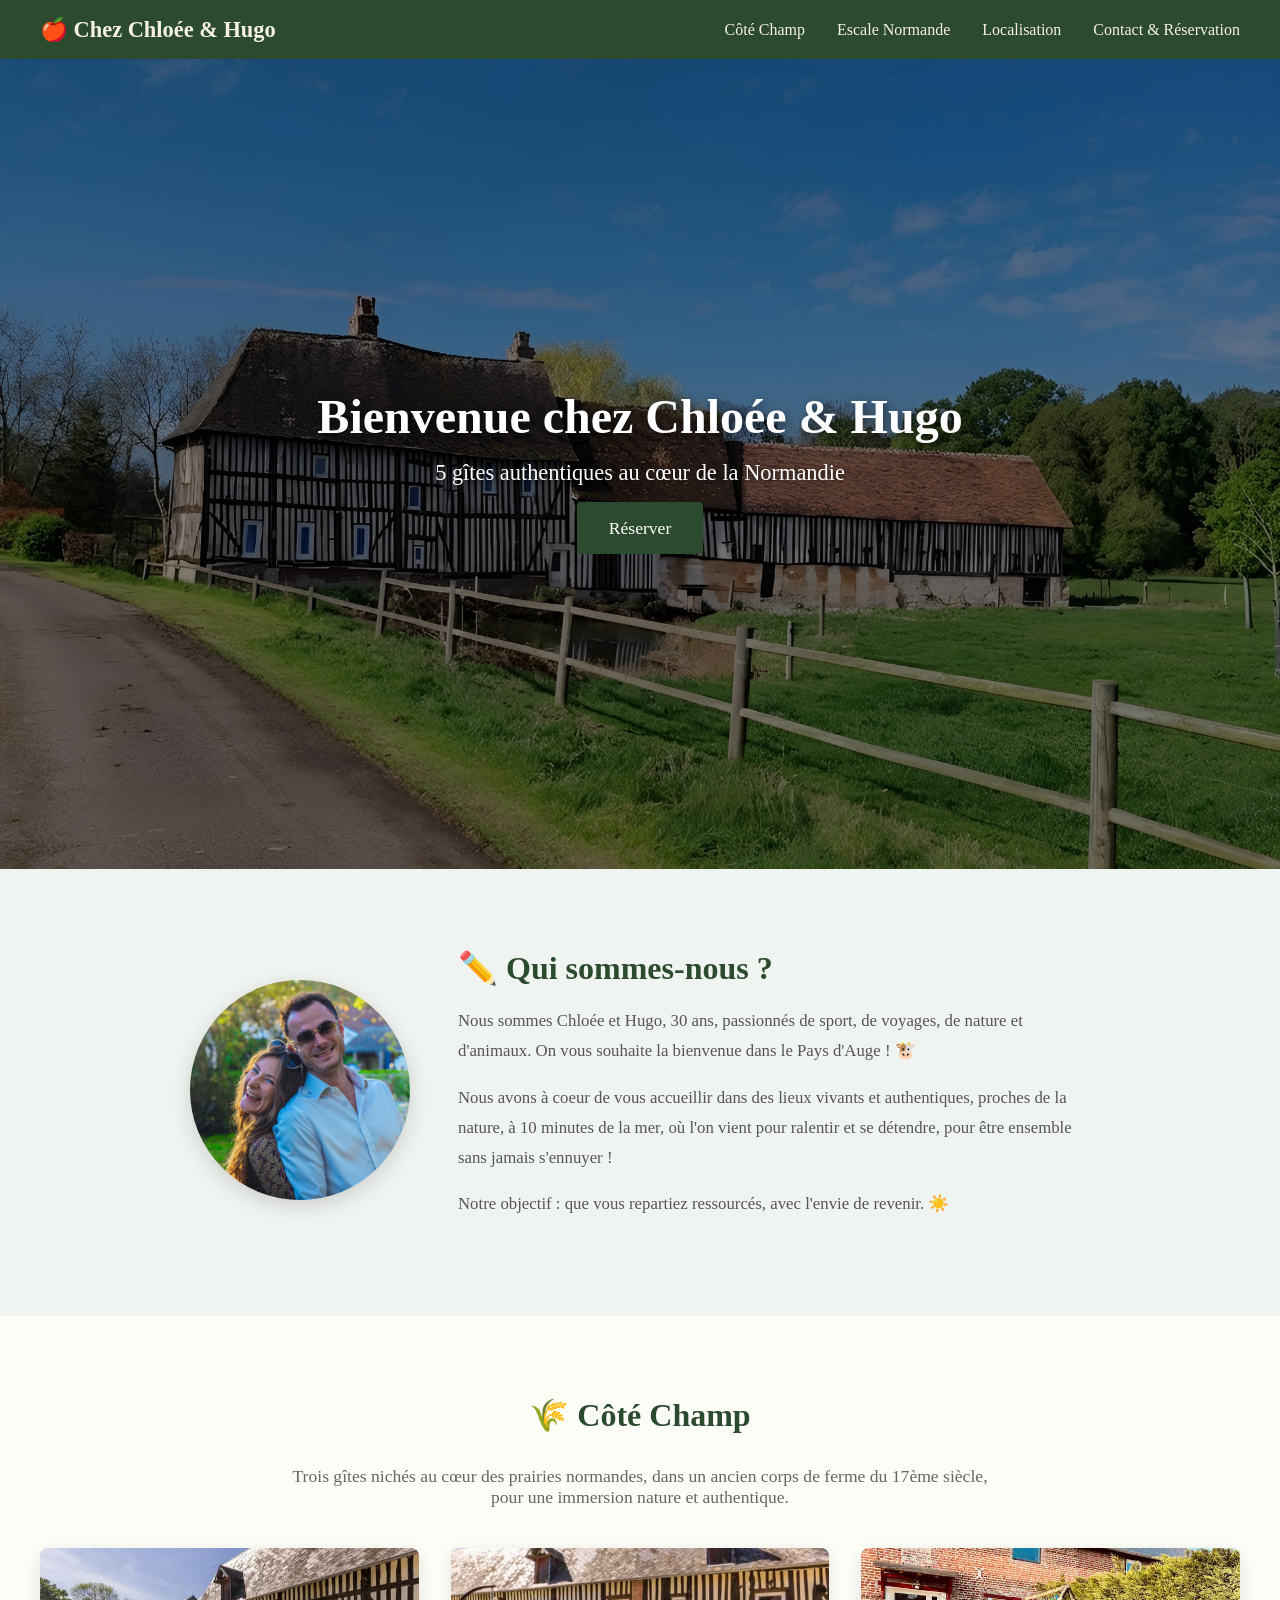
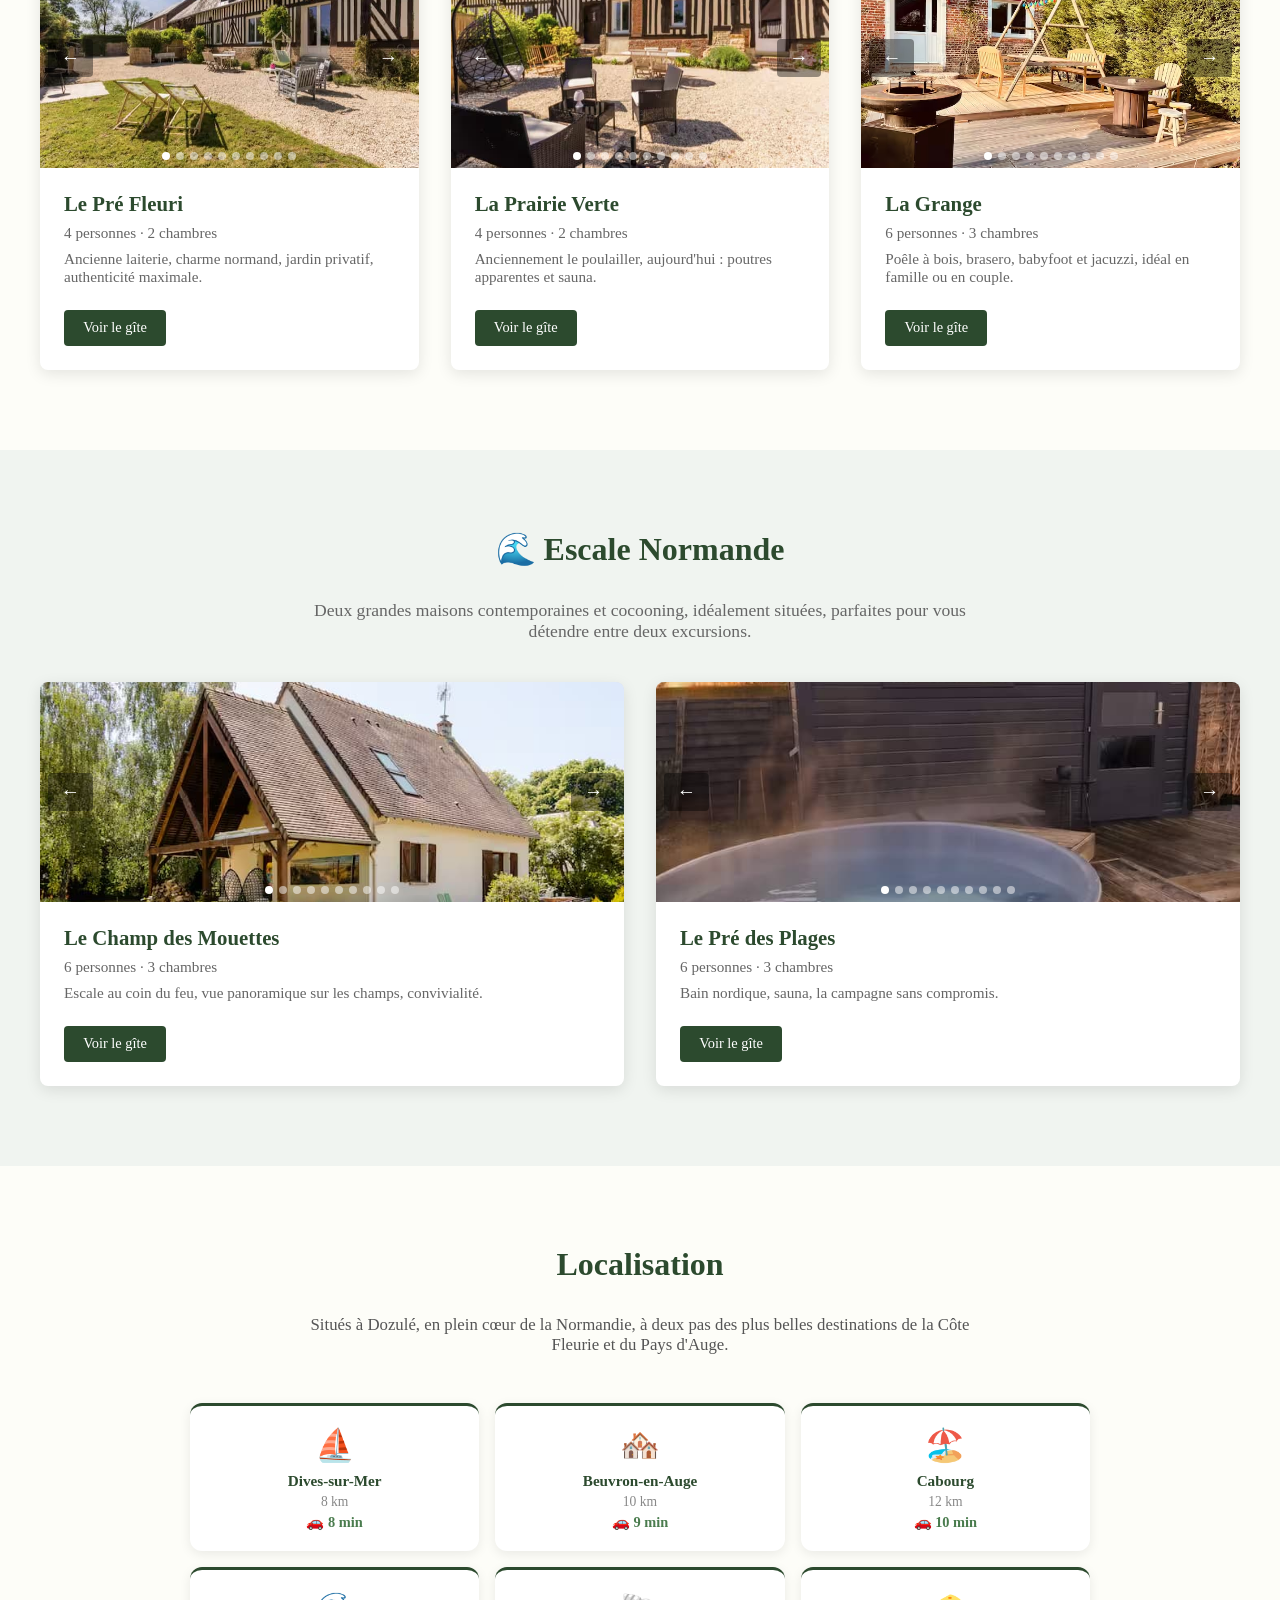
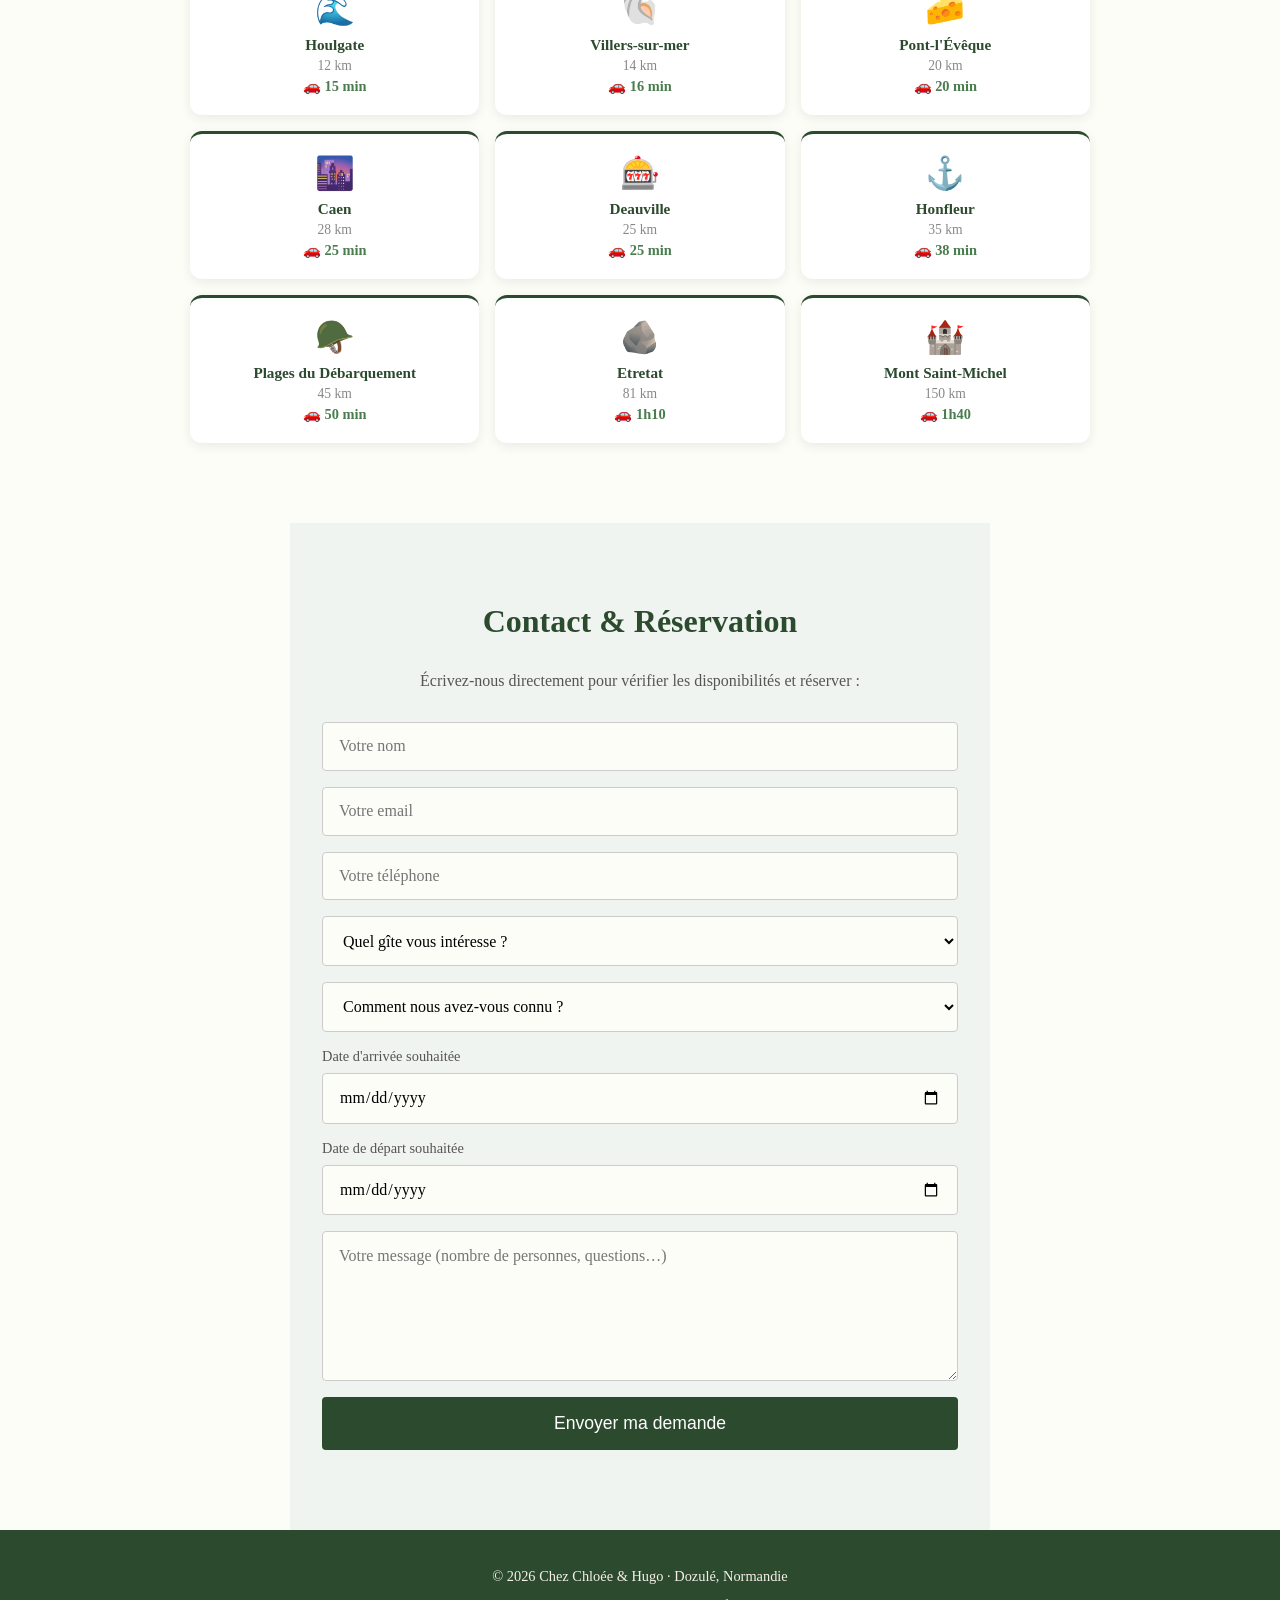
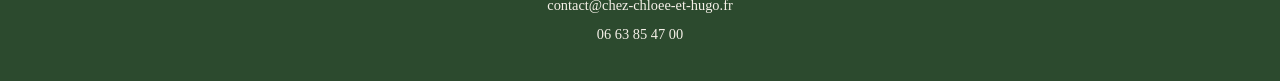
==== commit 42ce1e7e: "modification photo, changement de nom chloee et hugo, ajout recommandations pour 2*6 et 3*4" ====
--- a/index.html
+++ b/index.html
@@ -18,7 +18,7 @@
     <!-- HEADER -->
     <header>
         <nav>
-            <div class="logo">🍎 Chez Chlo & Hugo</div>
+            <div class="logo">🍎 Chez Chloée & Hugo</div>
             <ul>
                 <li><a href="#cote-champ">Côté Champ</a></li>
                 <li><a href="#escale-normande">Escale Normande</a></li>
@@ -31,7 +31,7 @@
     <!-- HERO -->
     <section id="hero">
         <div class="hero-contenu">
-            <h1>Bienvenue chez Chlo & Hugo</h1>
+            <h1>Bienvenue chez Chloée & Hugo</h1>
             <p>5 gîtes authentiques au cœur de la Normandie</p>
             <a href="#contact" class="bouton">Réserver</a>
         </div>
@@ -277,9 +277,23 @@
 
             <div class="distance-card">
                 <div class="distance-emoji">🏖️</div>
-                <div class="distance-ville">Cabourg & Houlgate</div>
+                <div class="distance-ville">Cabourg</div>
                 <div class="distance-km">12 km</div>
-                <div class="distance-temps">🚗 10-15 min</div>
+                <div class="distance-temps">🚗 10 min</div>
+            </div>
+
+                        <div class="distance-card">
+                <div class="distance-emoji">🌊</div>
+                <div class="distance-ville">Houlgate</div>
+                <div class="distance-km">12 km</div>
+                <div class="distance-temps">🚗 15 min</div>
+            </div>
+
+                        <div class="distance-card">
+                <div class="distance-emoji">🐚</div>
+                <div class="distance-ville">Villers-sur-mer</div>
+                <div class="distance-km">14 km</div>
+                <div class="distance-temps">🚗 16 min</div>
             </div>
 
                         <div class="distance-card">
@@ -315,6 +329,13 @@
                 <div class="distance-ville">Plages du Débarquement</div>
                 <div class="distance-km">45 km</div>
                 <div class="distance-temps">🚗 50 min</div>
+            </div>
+
+             <div class="distance-card">
+                <div class="distance-emoji">🪨</div>
+                <div class="distance-ville">Etretat</div>
+                <div class="distance-km">81 km</div>
+                <div class="distance-temps">🚗 1h10</div>
             </div>
 
             <div class="distance-card">
@@ -364,8 +385,9 @@
 
     <!-- FOOTER -->
     <footer>
-        <p>© 2025 Chez Chlo & Hugo · Dozulé, Normandie</p>
-        <p>contact@chez-chlo-et-hugo.fr</p>
+        <p>© 2026 Chez Chloée & Hugo · Dozulé, Normandie</p>
+        <p>contact@chez-chloee-et-hugo.fr</p>
+        <p>06 63 85 47 00</p>
     </footer>
 
     <script src="js/script.js"></script>
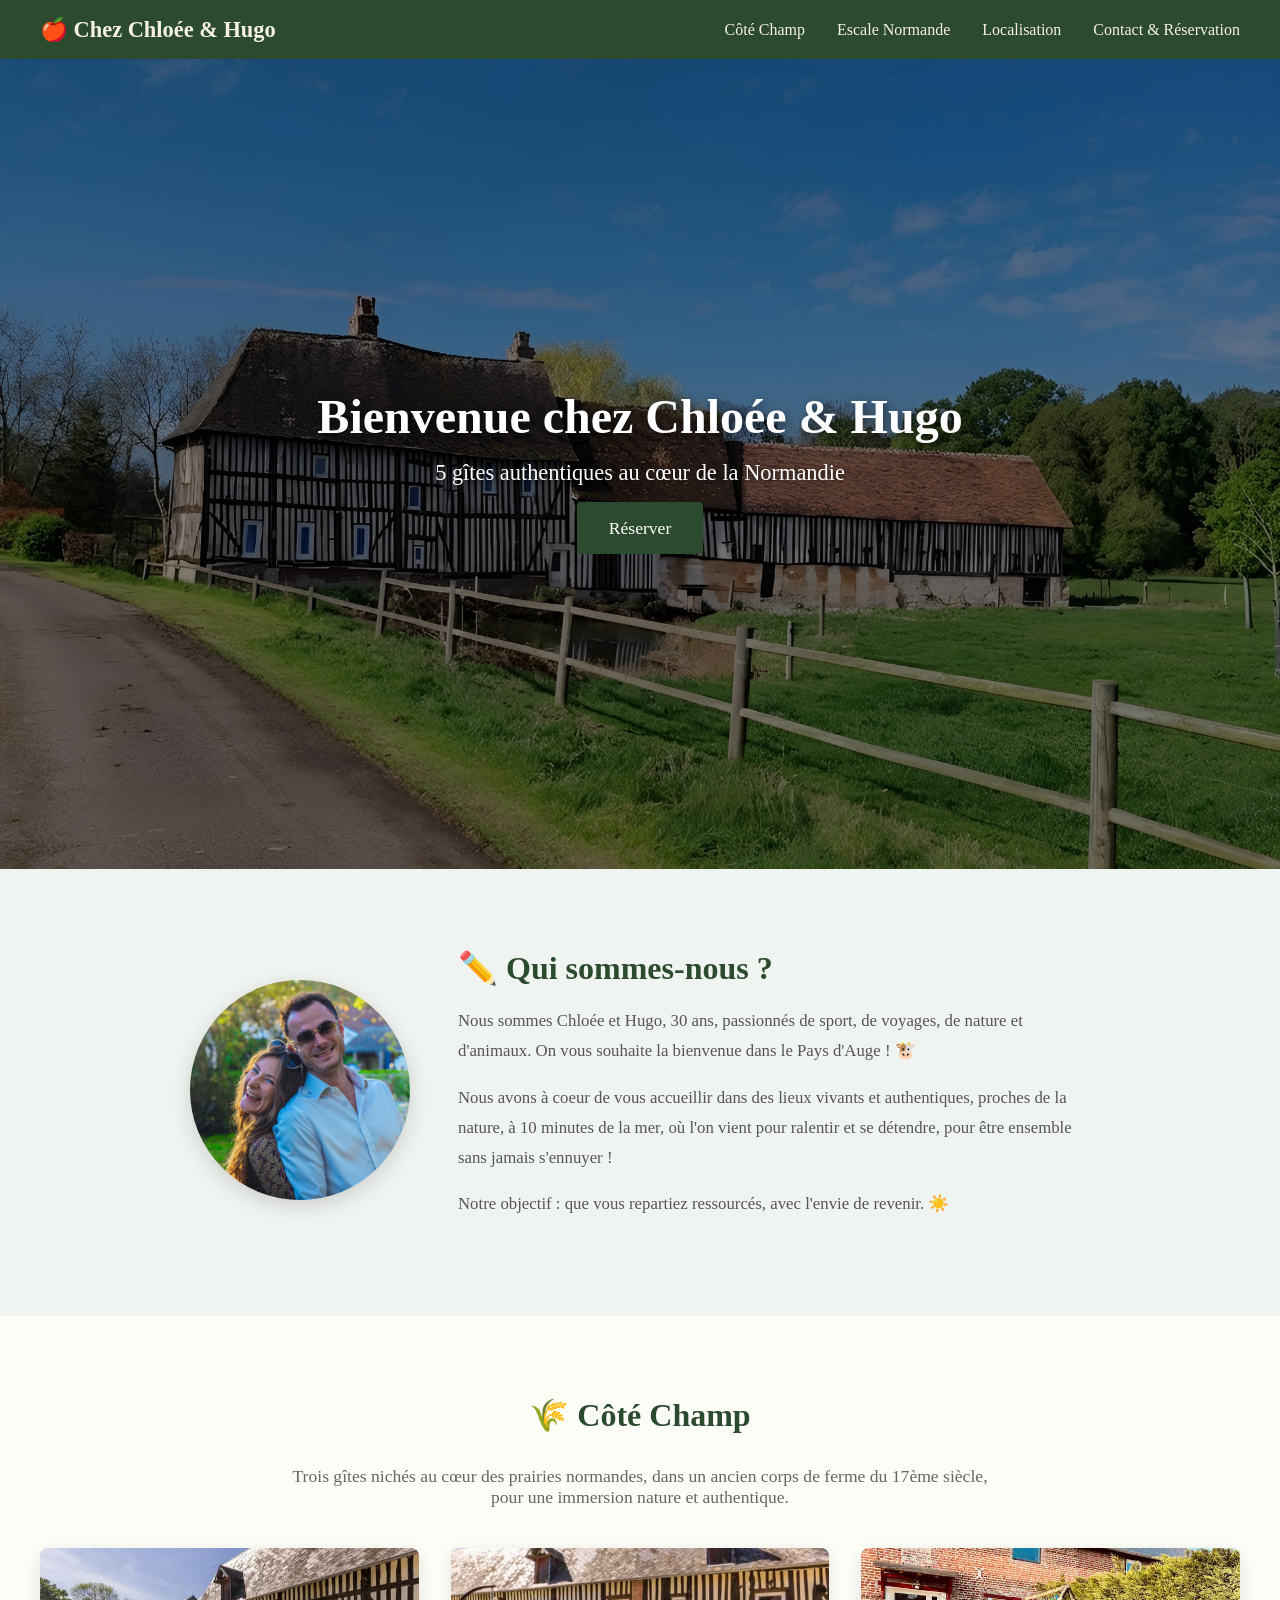
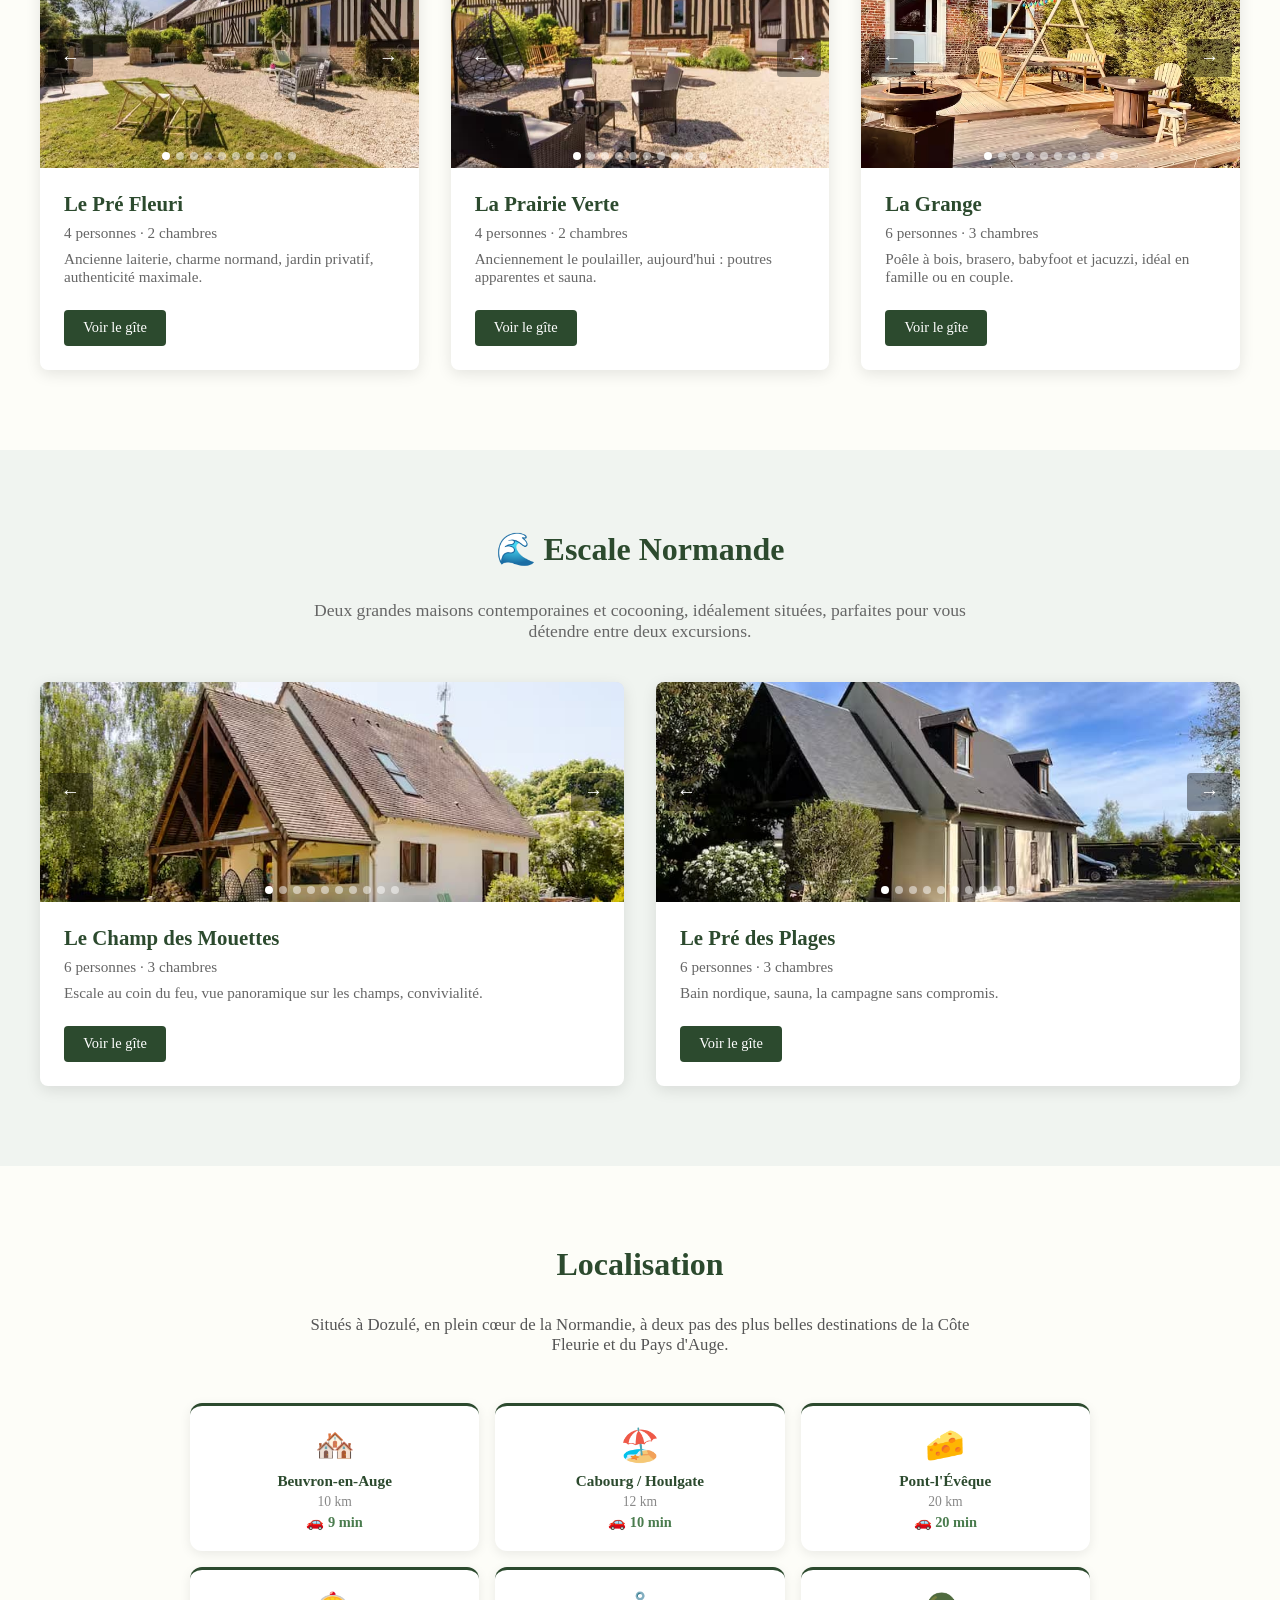
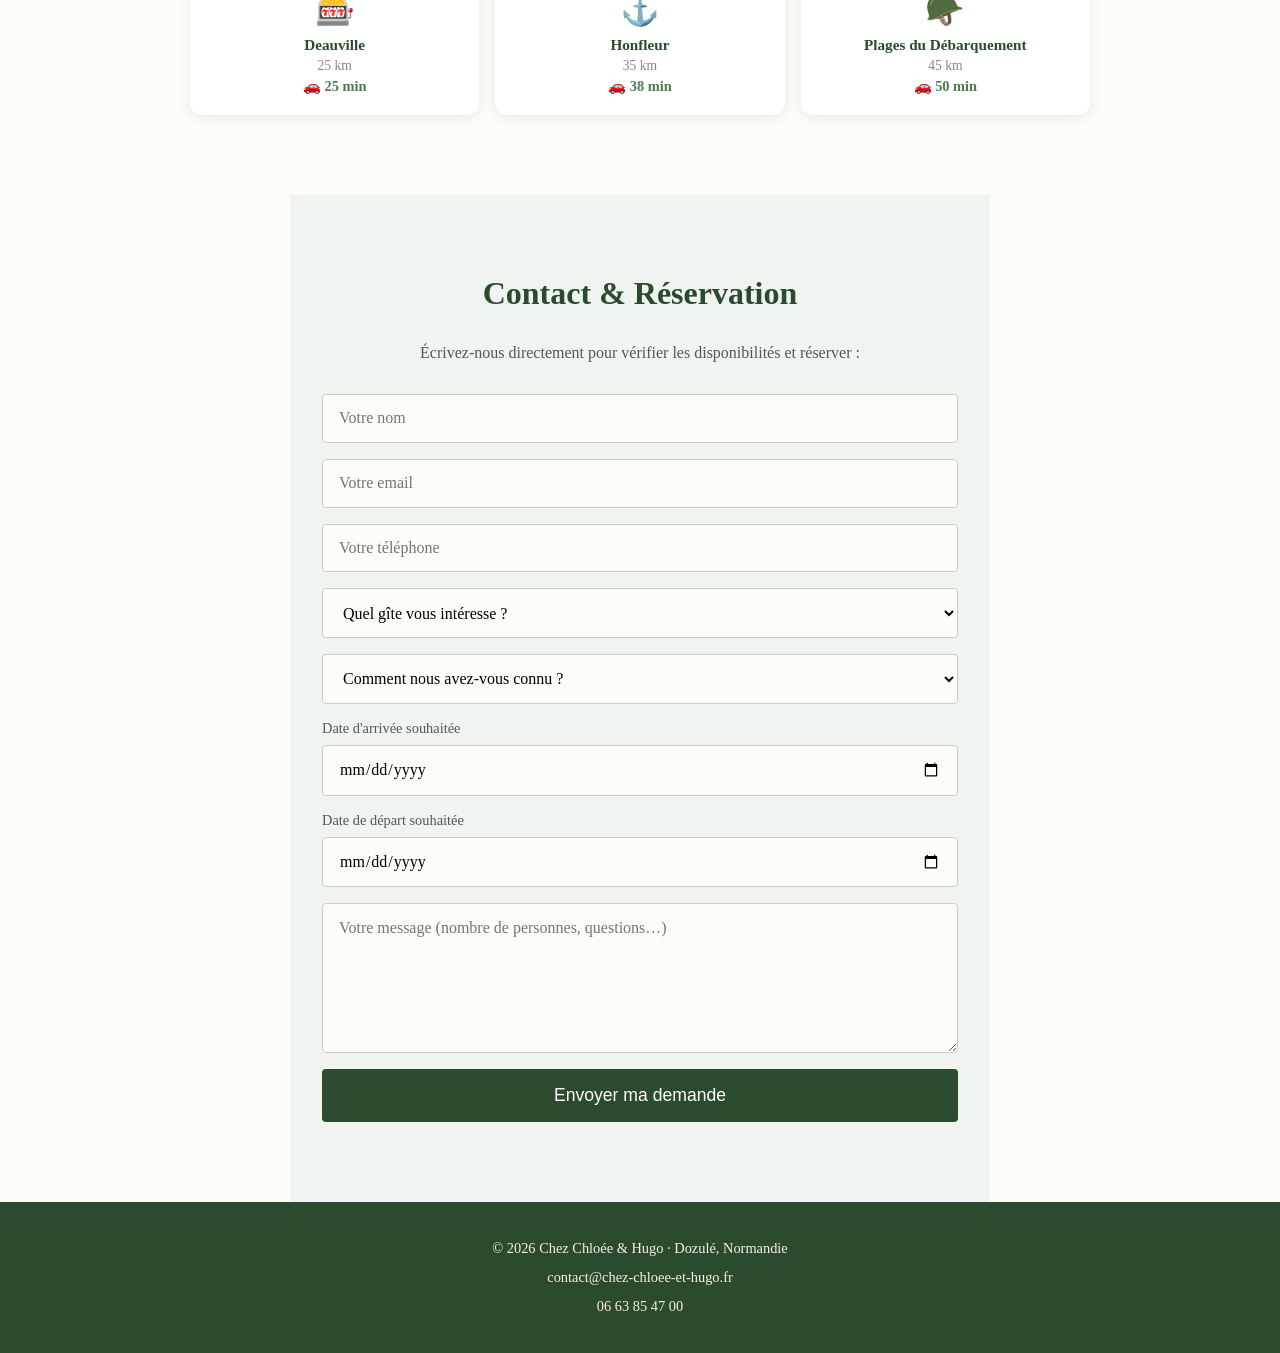
==== commit 3d69e067: "retrait de recommandations, modification head plages et photo hero.jpg quand envoi via messenger" ====
--- a/index.html
+++ b/index.html
@@ -5,6 +5,11 @@
     <meta name="viewport" content="width=device-width, initial-scale=1.0">
     <title>Chez Chlo & Hugo — Gîtes en Normandie</title>
     <link rel="stylesheet" href="css/style.css">
+    <meta property="og:title" content="Chez Chloée & Hugo — Gîtes en Normandie">
+    <meta property="og:description" content="5 gîtes authentiques au cœur de la Normandie, à Dozulé, à 10 min des plages de Cabourg et Houlgate.">
+    <meta property="og:image" content="https://chez-chloee-et-hugo.fr/images/hero.jpg">
+    <meta property="og:url" content="https://chez-chloee-et-hugo.fr">
+    <meta property="og:type" content="website">
 </head>
 <!-- LIGHTBOX -->
     <div id="lightbox">
@@ -262,13 +267,6 @@
         <div class="distances-grid">
 
             <div class="distance-card">
-                <div class="distance-emoji">⛵</div>
-                <div class="distance-ville">Dives-sur-Mer</div>
-                <div class="distance-km">8 km</div>
-                <div class="distance-temps">🚗 8 min</div>
-            </div>
-
-            <div class="distance-card">
                 <div class="distance-emoji">🏘️</div>
                 <div class="distance-ville">Beuvron-en-Auge</div>
                 <div class="distance-km">10 km</div>
@@ -277,23 +275,9 @@
 
             <div class="distance-card">
                 <div class="distance-emoji">🏖️</div>
-                <div class="distance-ville">Cabourg</div>
+                <div class="distance-ville">Cabourg / Houlgate</div>
                 <div class="distance-km">12 km</div>
                 <div class="distance-temps">🚗 10 min</div>
-            </div>
-
-                        <div class="distance-card">
-                <div class="distance-emoji">🌊</div>
-                <div class="distance-ville">Houlgate</div>
-                <div class="distance-km">12 km</div>
-                <div class="distance-temps">🚗 15 min</div>
-            </div>
-
-                        <div class="distance-card">
-                <div class="distance-emoji">🐚</div>
-                <div class="distance-ville">Villers-sur-mer</div>
-                <div class="distance-km">14 km</div>
-                <div class="distance-temps">🚗 16 min</div>
             </div>
 
                         <div class="distance-card">
@@ -304,13 +288,6 @@
             </div>
 
             <div class="distance-card">
-                <div class="distance-emoji">🌆</div>
-                <div class="distance-ville">Caen</div>
-                <div class="distance-km">28 km</div>
-                <div class="distance-temps">🚗 25 min</div>
-            </div>
-
-            <div class="distance-card">
                 <div class="distance-emoji">🎰</div>
                 <div class="distance-ville">Deauville</div>
                 <div class="distance-km">25 km</div>
@@ -330,33 +307,17 @@
                 <div class="distance-km">45 km</div>
                 <div class="distance-temps">🚗 50 min</div>
             </div>
-
-             <div class="distance-card">
-                <div class="distance-emoji">🪨</div>
-                <div class="distance-ville">Etretat</div>
-                <div class="distance-km">81 km</div>
-                <div class="distance-temps">🚗 1h10</div>
-            </div>
-
-            <div class="distance-card">
-                <div class="distance-emoji">🏰</div>
-                <div class="distance-ville">Mont Saint-Michel</div>
-                <div class="distance-km">150 km</div>
-                <div class="distance-temps">🚗 1h40</div>
-            </div>
-
-        </div>
-    </section>
-
-    <!-- CONTACT -->
+    </section>
+
+<!-- CONTACT -->
     <section id="contact">
         <h2>Contact & Réservation</h2>
         <p>Écrivez-nous directement pour vérifier les disponibilités et réserver :</p>
-        <form id="formulaire">
-            <input type="text" placeholder="Votre nom" required>
-            <input type="email" placeholder="Votre email" required>
-            <input type="tel" placeholder="Votre téléphone">
-            <select>
+        <form id="formulaire" action="https://formspree.io/f/mkoqbajl" method="POST">
+            <input type="text" name="nom" placeholder="Votre nom" required>
+            <input type="email" name="email" placeholder="Votre email" required>
+            <input type="tel" name="telephone" placeholder="Votre téléphone">
+            <select name="gite">
                 <option value="">Quel gîte vous intéresse ?</option>
                 <optgroup label="🌾 Côté Champ">
                     <option>Le Pré Fleuri</option>
@@ -368,21 +329,21 @@
                     <option>Le Pré des Plages</option>
                 </optgroup>
             </select>
-            <select>
+            <select name="source">
                 <option value="">Comment nous avez-vous connu ?</option>
                 <option>Recommandation d'un proche</option>
                 <option>Je suis déjà venu</option>
                 <option>Autre</option>
             </select>
             <label class="form-label">Date d'arrivée souhaitée</label>
-            <input type="date">
+            <input type="date" name="arrivee">
             <label class="form-label">Date de départ souhaitée</label>
-            <input type="date">          
-            <textarea placeholder="Votre message (nombre de personnes, questions…)"></textarea>
+            <input type="date" name="depart">
+            <textarea name="message" placeholder="Votre message (nombre de personnes, questions…)"></textarea>
             <button type="submit">Envoyer ma demande</button>
         </form>
     </section>
-
+    
     <!-- FOOTER -->
     <footer>
         <p>© 2026 Chez Chloée & Hugo · Dozulé, Normandie</p>
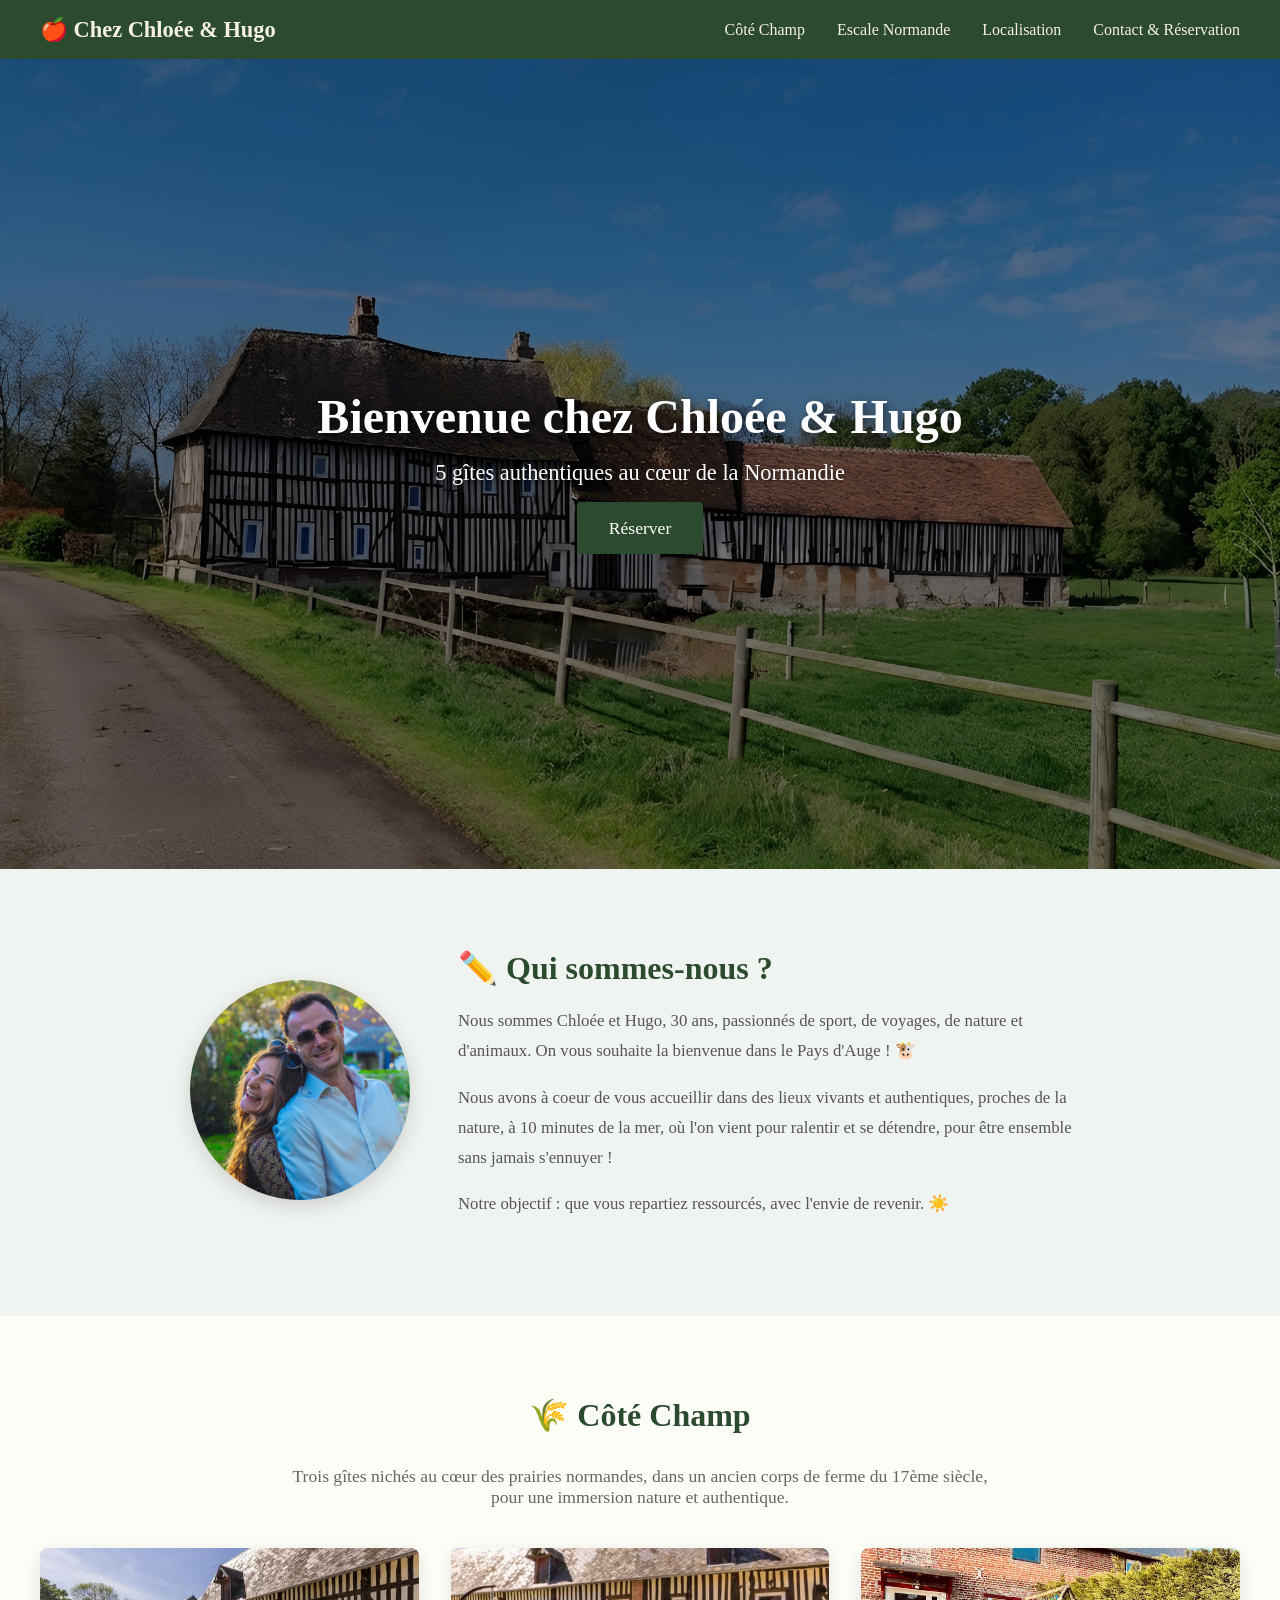
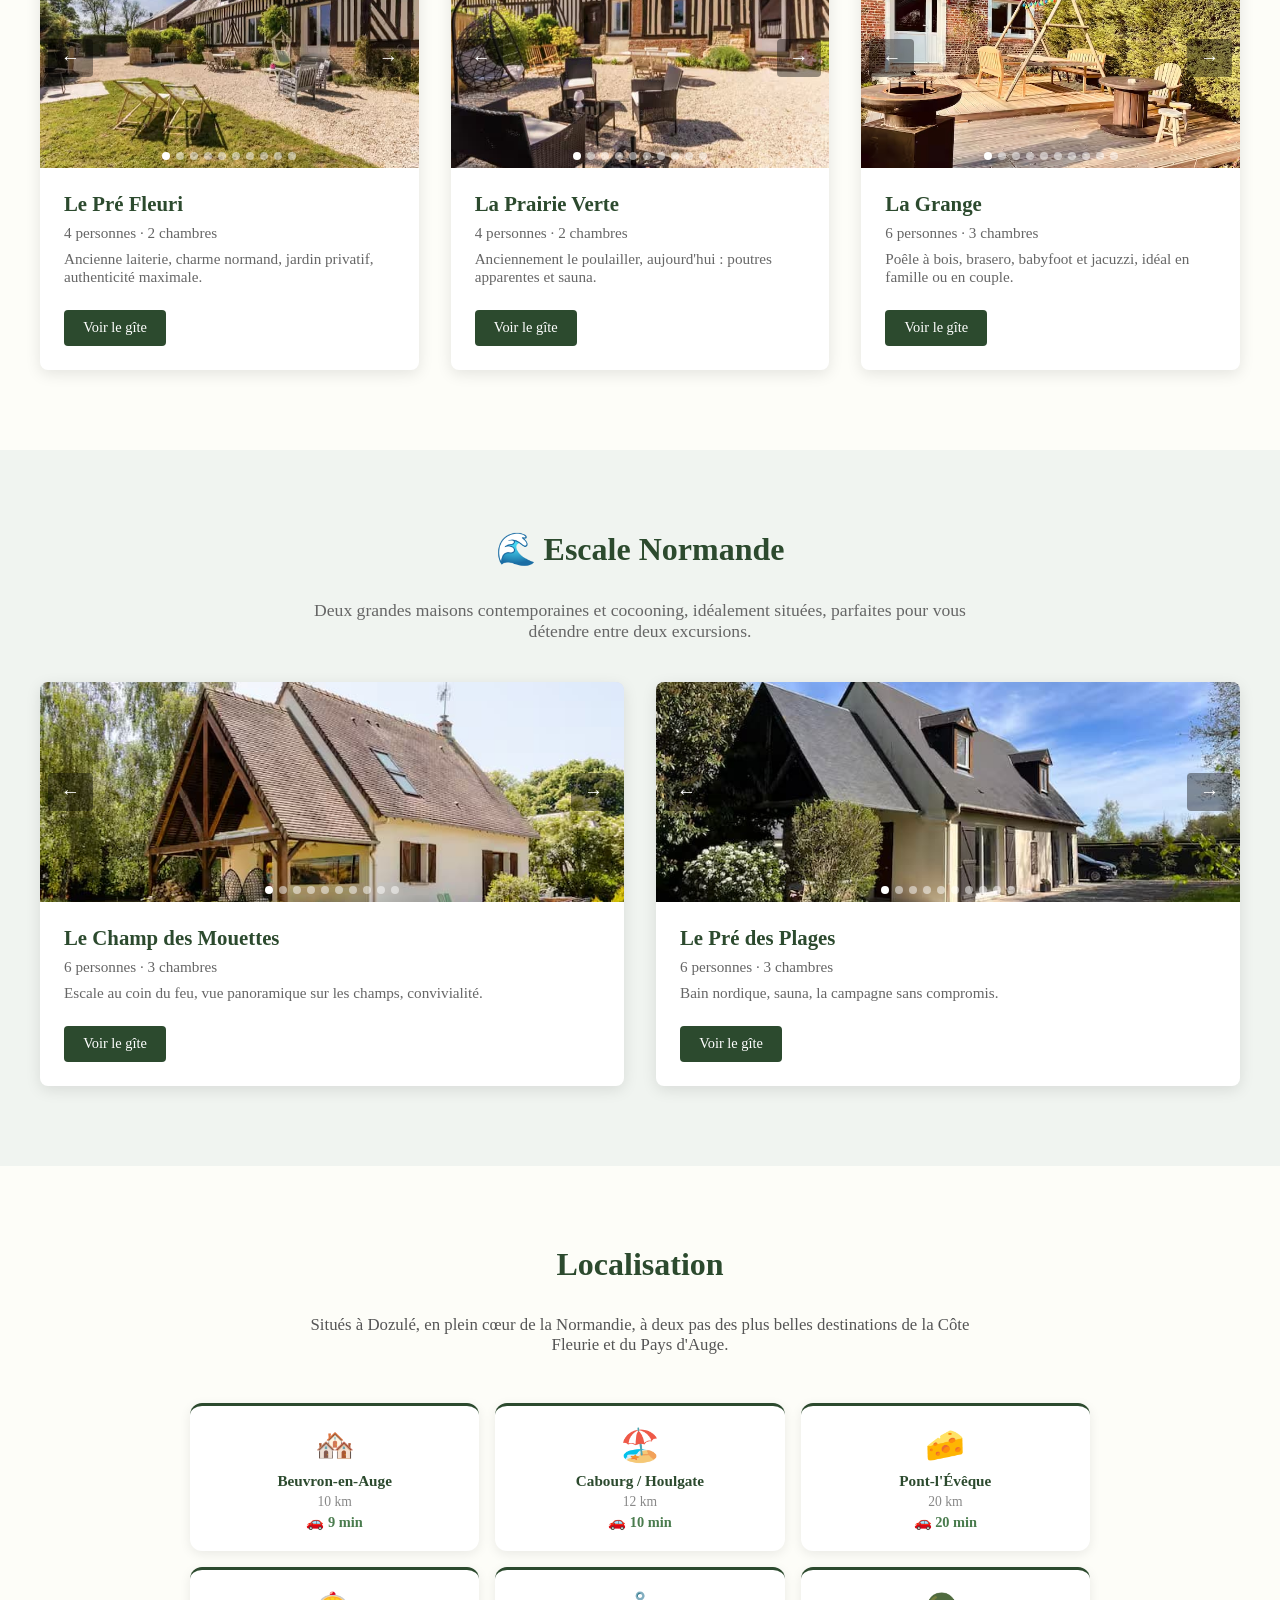
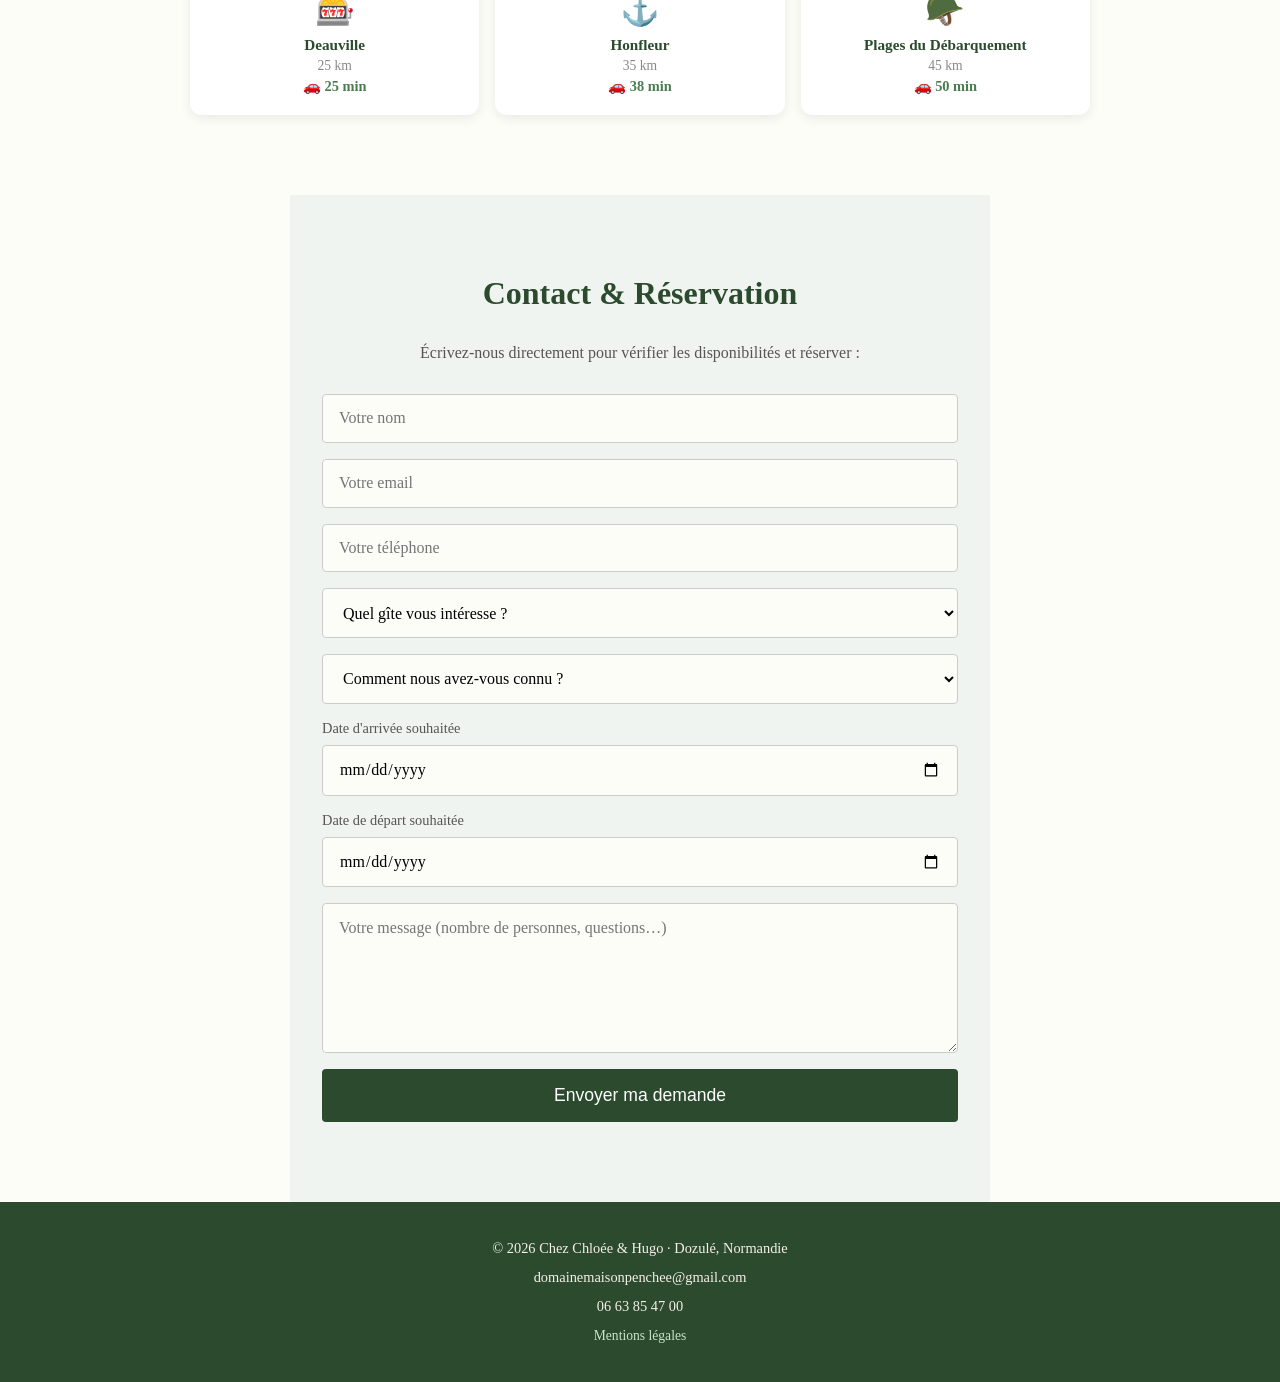
==== commit eb71e857: "ajout mentions légales" ====
--- a/index.html
+++ b/index.html
@@ -3,7 +3,7 @@
 <head>
     <meta charset="UTF-8">
     <meta name="viewport" content="width=device-width, initial-scale=1.0">
-    <title>Chez Chlo & Hugo — Gîtes en Normandie</title>
+    <title>Chez Chloée & Hugo — Gîtes en Normandie</title>
     <link rel="stylesheet" href="css/style.css">
     <meta property="og:title" content="Chez Chloée & Hugo — Gîtes en Normandie">
     <meta property="og:description" content="5 gîtes authentiques au cœur de la Normandie, à Dozulé, à 10 min des plages de Cabourg et Houlgate.">
@@ -347,8 +347,9 @@
     <!-- FOOTER -->
     <footer>
         <p>© 2026 Chez Chloée & Hugo · Dozulé, Normandie</p>
-        <p>contact@chez-chloee-et-hugo.fr</p>
+        <p>domainemaisonpenchee@gmail.com</p>
         <p>06 63 85 47 00</p>
+        <p><a href="mentions-legales.html" style="color:#c8e6c9; font-size:0.85rem;">Mentions légales</a></p>
     </footer>
 
     <script src="js/script.js"></script>
